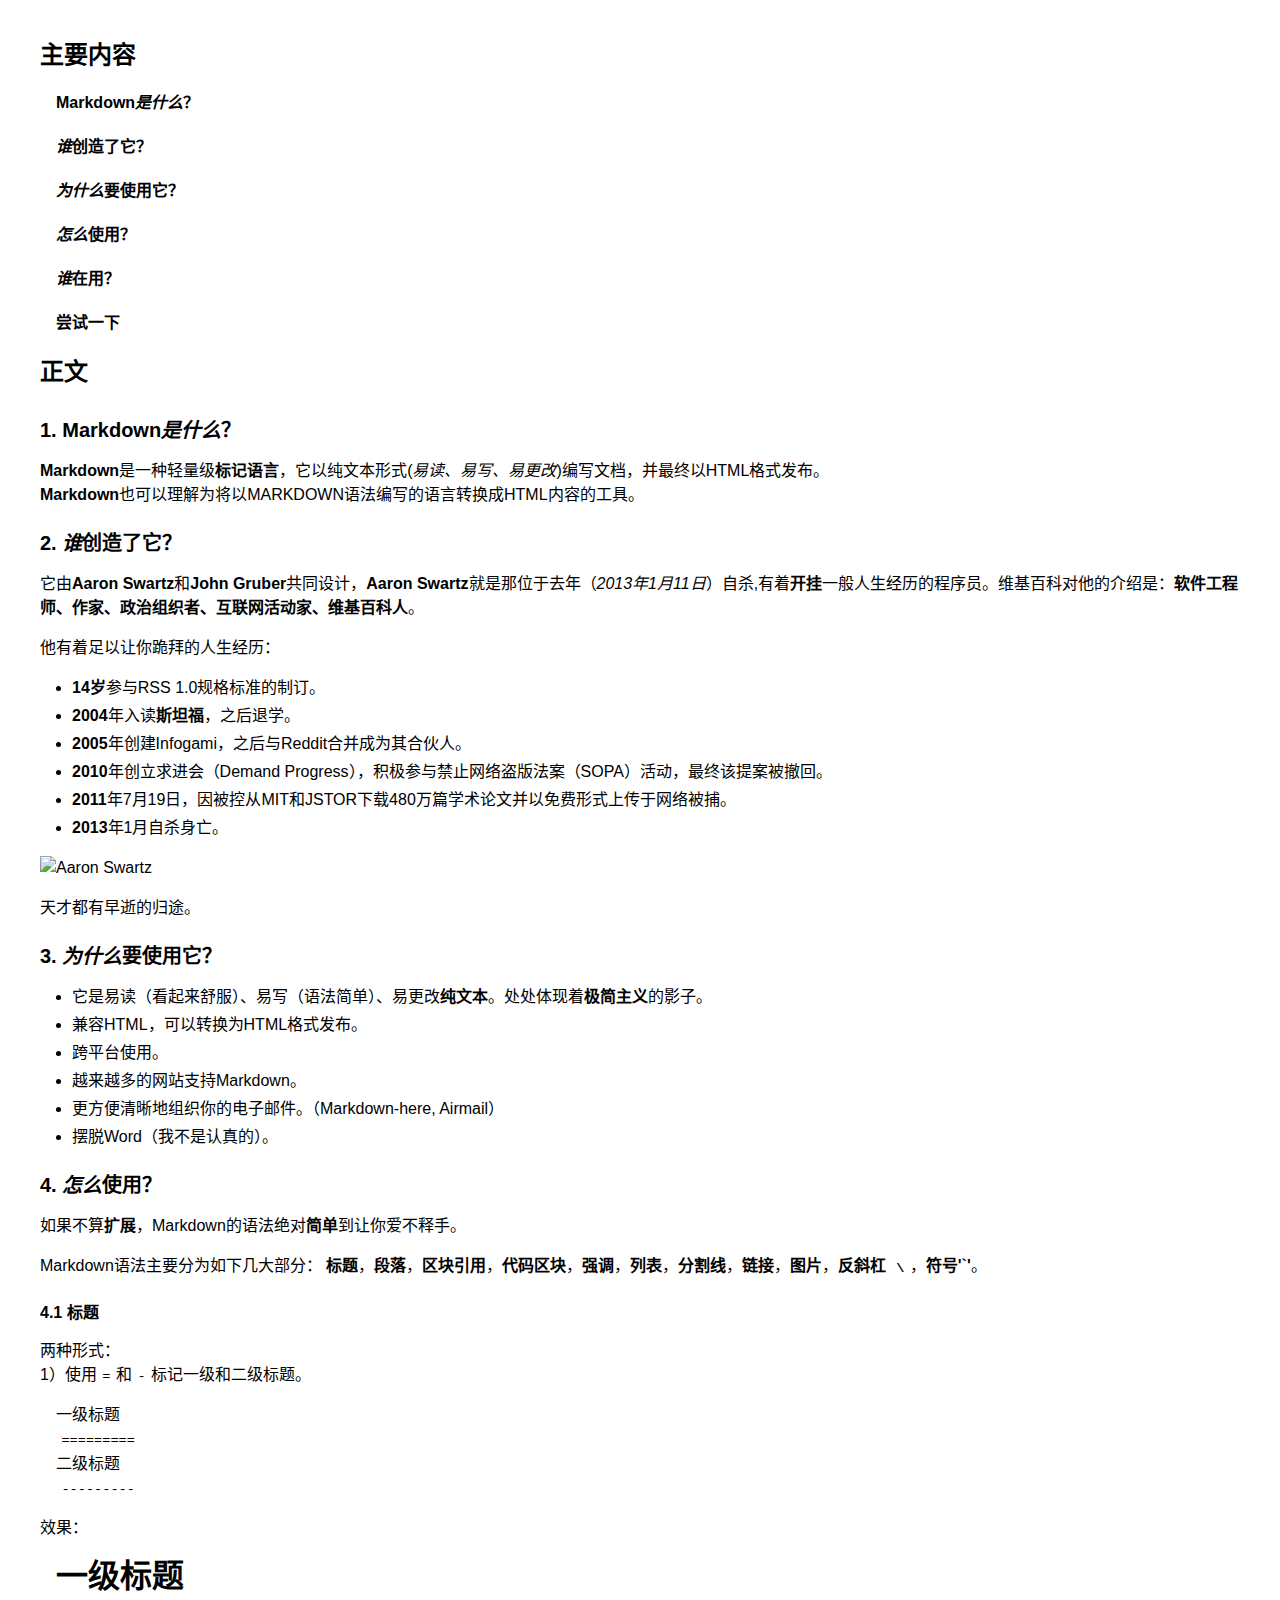
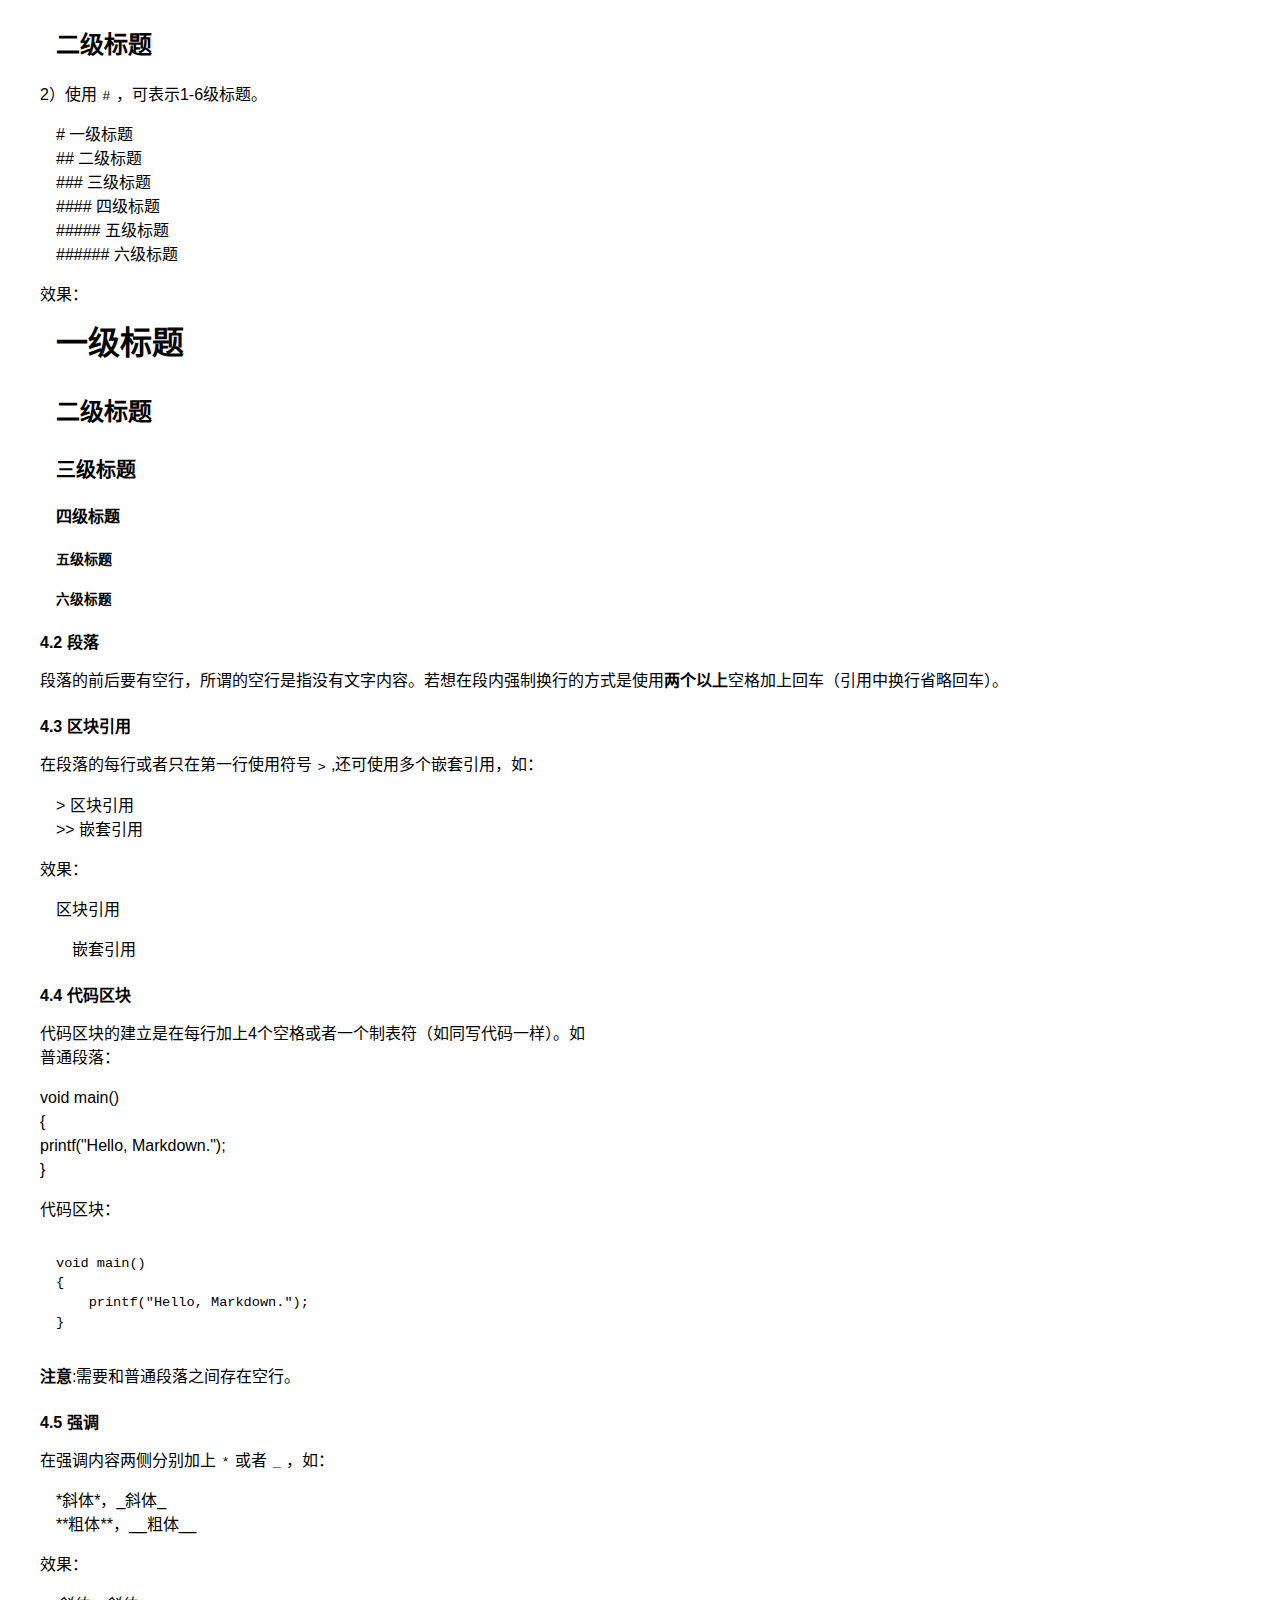
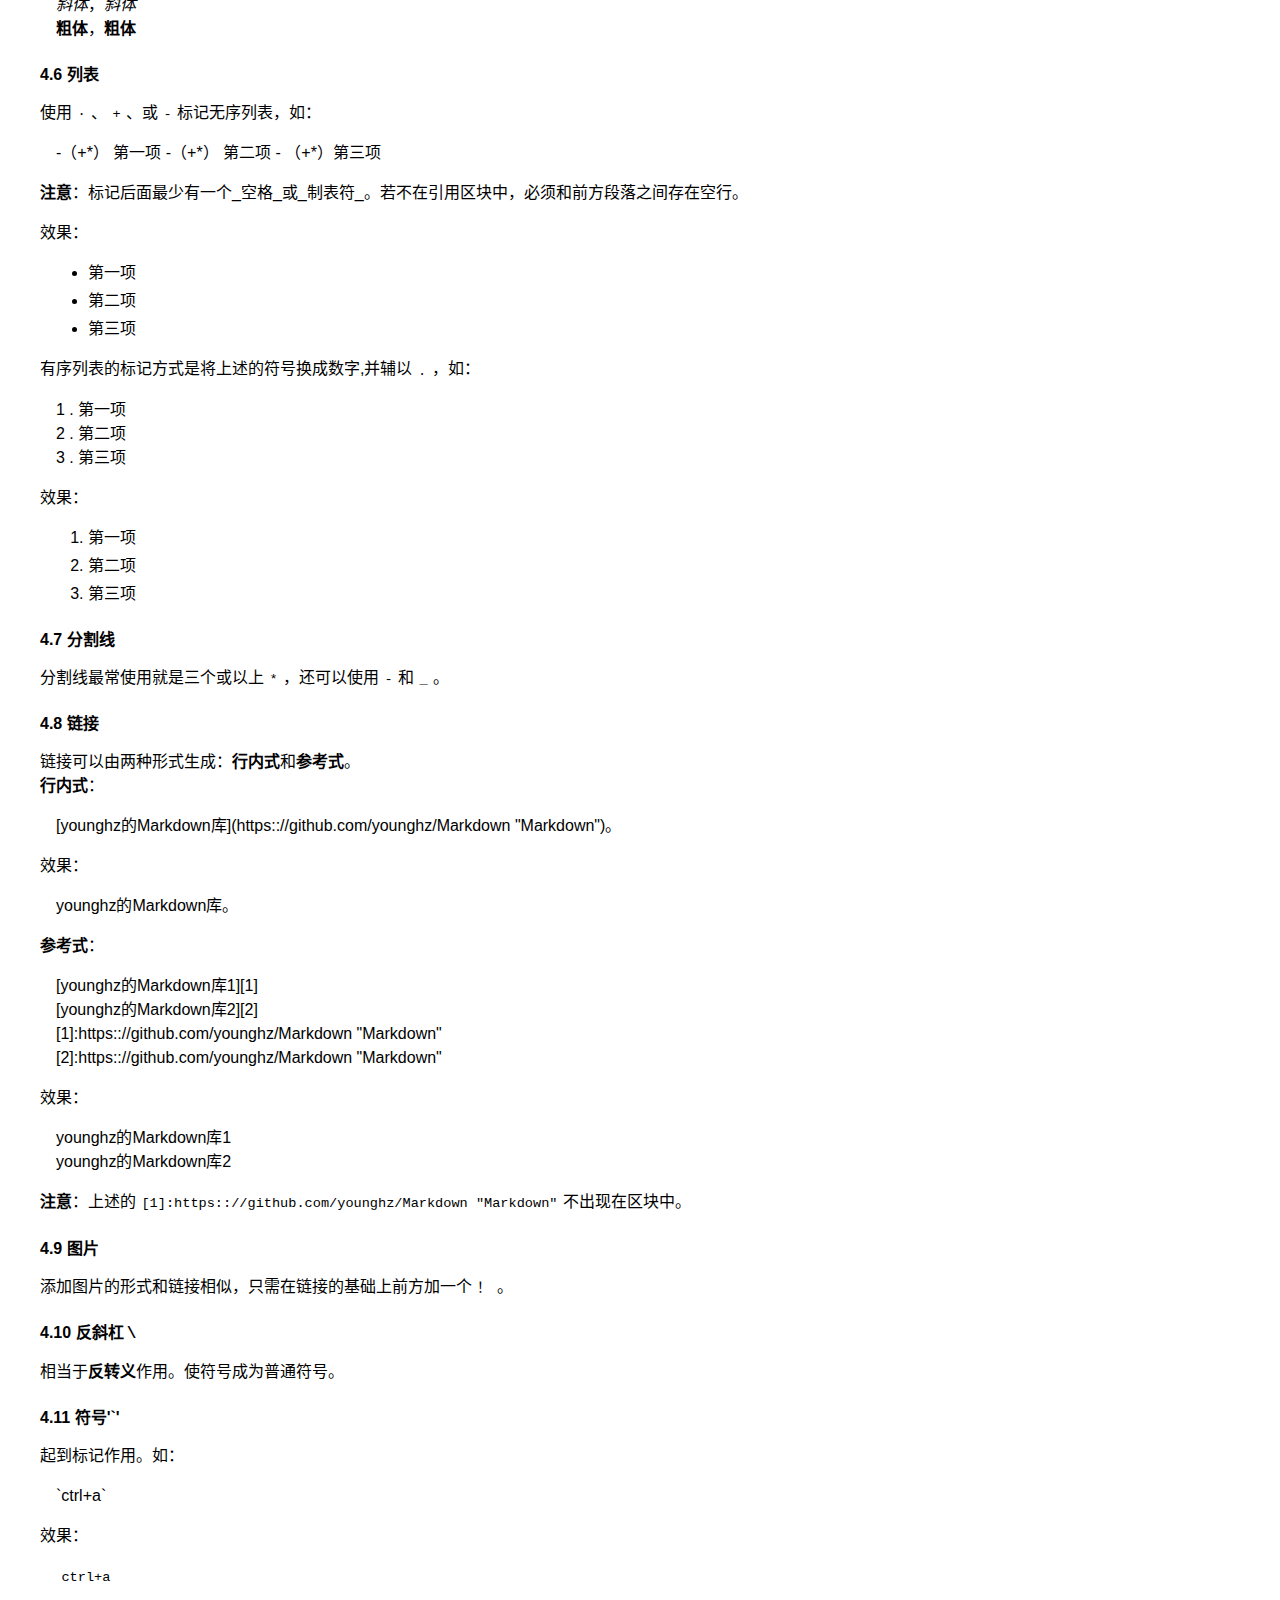
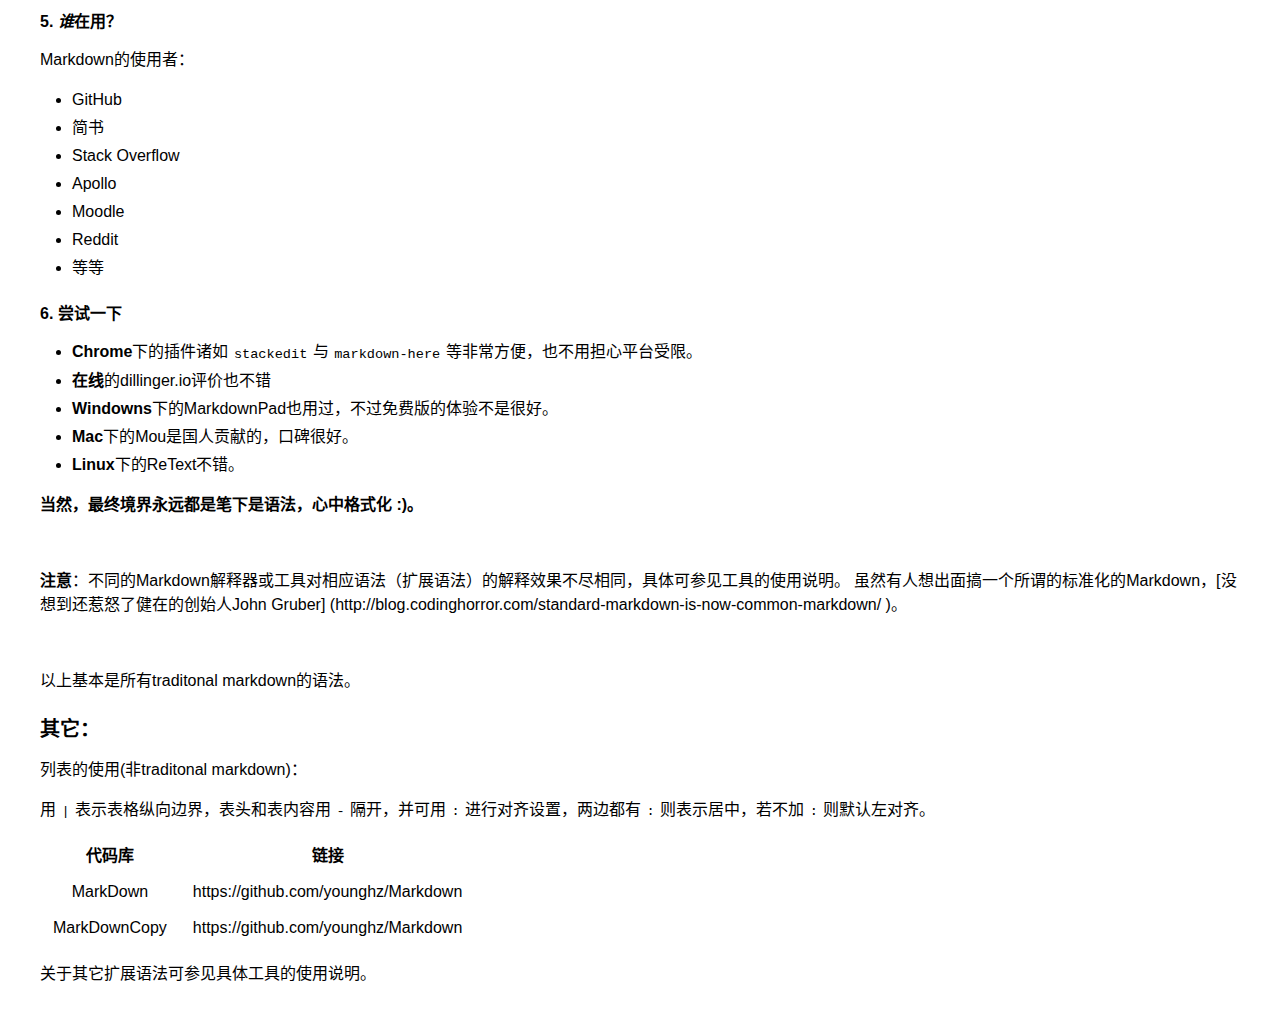
==== index.html @ 352d0eb9 "Rename test.html to index.html" ====
<!doctype html>
<html lang="zh-CN">
  <head>
    <meta charset="utf-8">
    <meta name="viewport" content="width=device-width, initial-scale=1">
    <title>d1tools.com</title>
	<style type="text/css">
		
[data-color-mode*='light'], [data-color-mode*='light'] body, .markdown-body[theme*='light'] {
  --color-prettylights-syntax-comment: #6e7781;
  --color-prettylights-syntax-constant: #0550ae;
  --color-prettylights-syntax-entity: #8250df;
  --color-prettylights-syntax-storage-modifier-import: #24292f;
  --color-prettylights-syntax-entity-tag: #116329;
  --color-prettylights-syntax-keyword: #cf222e;
  --color-prettylights-syntax-string: #0a3069;
  --color-prettylights-syntax-variable: #953800;
  --color-prettylights-syntax-brackethighlighter-unmatched: #82071e;
  --color-prettylights-syntax-invalid-illegal-text: #f6f8fa;
  --color-prettylights-syntax-invalid-illegal-bg: #82071e;
  --color-prettylights-syntax-carriage-return-text: #f6f8fa;
  --color-prettylights-syntax-carriage-return-bg: #cf222e;
  --color-prettylights-syntax-string-regexp: #116329;
  --color-prettylights-syntax-markup-list: #3b2300;
  --color-prettylights-syntax-markup-heading: #0550ae;
  --color-prettylights-syntax-markup-italic: #24292f;
  --color-prettylights-syntax-markup-bold: #24292f;
  --color-prettylights-syntax-markup-deleted-text: #82071e;
  --color-prettylights-syntax-markup-deleted-bg: #FFEBE9;
  --color-prettylights-syntax-markup-inserted-text: #116329;
  --color-prettylights-syntax-markup-inserted-bg: #dafbe1;
  --color-prettylights-syntax-markup-changed-text: #953800;
  --color-prettylights-syntax-markup-changed-bg: #ffd8b5;
  --color-prettylights-syntax-markup-ignored-text: #eaeef2;
  --color-prettylights-syntax-markup-ignored-bg: #0550ae;
  --color-prettylights-syntax-meta-diff-range: #8250df;
  --color-prettylights-syntax-brackethighlighter-angle: #57606a;
  --color-prettylights-syntax-sublimelinter-gutter-mark: #8c959f;
  --color-prettylights-syntax-constant-other-reference-link: #0a3069;
  --color-fg-default: #24292f;
  --color-fg-muted: #57606a;
  --color-fg-subtle: #6e7781;
  --color-canvas-default: #ffffff;
  --color-canvas-subtle: #f6f8fa;
  --color-border-default: #d0d7de;
  --color-border-muted: hsla(210,18%,87%,1);
  --color-neutral-muted: rgba(175,184,193,0.2);
  --color-accent-fg: #0969da;
  --color-accent-emphasis: #0969da;
  --color-attention-subtle: #fff8c5;
  --color-danger-fg: #cf222e;
}
[data-color-mode*='dark'], [data-color-mode*='dark'] body, .markdown-body[theme*='dark'] {
  --color-prettylights-syntax-comment: #8b949e;
  --color-prettylights-syntax-constant: #79c0ff;
  --color-prettylights-syntax-entity: #d2a8ff;
  --color-prettylights-syntax-storage-modifier-import: #c9d1d9;
  --color-prettylights-syntax-entity-tag: #7ee787;
  --color-prettylights-syntax-keyword: #ff7b72;
  --color-prettylights-syntax-string: #a5d6ff;
  --color-prettylights-syntax-variable: #ffa657;
  --color-prettylights-syntax-brackethighlighter-unmatched: #f85149;
  --color-prettylights-syntax-invalid-illegal-text: #f0f6fc;
  --color-prettylights-syntax-invalid-illegal-bg: #8e1519;
  --color-prettylights-syntax-carriage-return-text: #f0f6fc;
  --color-prettylights-syntax-carriage-return-bg: #b62324;
  --color-prettylights-syntax-string-regexp: #7ee787;
  --color-prettylights-syntax-markup-list: #f2cc60;
  --color-prettylights-syntax-markup-heading: #1f6feb;
  --color-prettylights-syntax-markup-italic: #c9d1d9;
  --color-prettylights-syntax-markup-bold: #c9d1d9;
  --color-prettylights-syntax-markup-deleted-text: #ffdcd7;
  --color-prettylights-syntax-markup-deleted-bg: #67060c;
  --color-prettylights-syntax-markup-inserted-text: #aff5b4;
  --color-prettylights-syntax-markup-inserted-bg: #033a16;
  --color-prettylights-syntax-markup-changed-text: #ffdfb6;
  --color-prettylights-syntax-markup-changed-bg: #5a1e02;
  --color-prettylights-syntax-markup-ignored-text: #c9d1d9;
  --color-prettylights-syntax-markup-ignored-bg: #1158c7;
  --color-prettylights-syntax-meta-diff-range: #d2a8ff;
  --color-prettylights-syntax-brackethighlighter-angle: #8b949e;
  --color-prettylights-syntax-sublimelinter-gutter-mark: #484f58;
  --color-prettylights-syntax-constant-other-reference-link: #a5d6ff;
  --color-fg-default: #c9d1d9;
  --color-fg-muted: #8b949e;
  --color-fg-subtle: #484f58;
  --color-canvas-default: #0d1117;
  --color-canvas-subtle: #161b22;
  --color-border-default: #30363d;
  --color-border-muted: #21262d;
  --color-neutral-muted: rgba(110,118,129,0.4);
  --color-accent-fg: #58a6ff;
  --color-accent-emphasis: #1f6feb;
  --color-attention-subtle: rgba(187,128,9,0.15);
  --color-danger-fg: #f85149;
}

.markdown-body {
  display: block;
  -webkit-text-size-adjust: 100%;
  font-family: -apple-system,BlinkMacSystemFont,"Segoe UI",Helvetica,Arial,sans-serif,"Apple Color Emoji","Segoe UI Emoji";
  font-size: 16px;
  line-height: 1.5;
  word-wrap: break-word;
  color: var(--color-fg-default);
  background-color: var(--color-canvas-default);
}

.markdown-body details,
.markdown-body figcaption,
.markdown-body figure {
  display: block;
}

.markdown-body summary {
  display: list-item;
}

.markdown-body [hidden] {
  display: none !important;
}

.markdown-body a {
  background-color: transparent;
  color: var(--color-accent-fg);
  text-decoration: none;
}

.markdown-body a:active,
.markdown-body a:hover {
  outline-width: 0;
}

.markdown-body abbr[title] {
  border-bottom: none;
  text-decoration: underline dotted;
}

.markdown-body b,
.markdown-body strong {
  font-weight: 600;
}

.markdown-body dfn {
  font-style: italic;
}

.markdown-body h1 {
  margin: .67em 0;
  font-weight: 600;
  padding-bottom: .3em;
  font-size: 2em;
  border-bottom: 1px solid var(--color-border-muted);
}

.markdown-body mark {
  background-color: var(--color-attention-subtle);
  color: var(--color-text-primary);
}

.markdown-body small {
  font-size: 90%;
}

.markdown-body sub,
.markdown-body sup {
  font-size: 75%;
  line-height: 0;
  position: relative;
  vertical-align: baseline;
}

.markdown-body sub {
  bottom: -0.25em;
}

.markdown-body sup {
  top: -0.5em;
}

.markdown-body img {
  border-style: none;
  max-width: 100%;
  box-sizing: content-box;
  background-color: var(--color-canvas-default);
}

.markdown-body code,
.markdown-body kbd,
.markdown-body pre,
.markdown-body samp {
  font-family: monospace,monospace;
  font-size: 1em;
}

.markdown-body figure {
  margin: 1em 40px;
}

.markdown-body hr {
  box-sizing: content-box;
  overflow: hidden;
  background: transparent;
  border-bottom: 1px solid var(--color-border-muted);
  height: .25em;
  padding: 0;
  margin: 24px 0;
  background-color: var(--color-border-default);
  border: 0;
}

.markdown-body input {
  font: inherit;
  margin: 0;
  overflow: visible;
  font-family: inherit;
  font-size: inherit;
  line-height: inherit;
}

.markdown-body [type=button],
.markdown-body [type=reset],
.markdown-body [type=submit] {
  -webkit-appearance: button;
}

.markdown-body [type=button]::-moz-focus-inner,
.markdown-body [type=reset]::-moz-focus-inner,
.markdown-body [type=submit]::-moz-focus-inner {
  border-style: none;
  padding: 0;
}

.markdown-body [type=button]:-moz-focusring,
.markdown-body [type=reset]:-moz-focusring,
.markdown-body [type=submit]:-moz-focusring {
  outline: 1px dotted ButtonText;
}

.markdown-body [type=checkbox],
.markdown-body [type=radio] {
  box-sizing: border-box;
  padding: 0;
}

.markdown-body [type=number]::-webkit-inner-spin-button,
.markdown-body [type=number]::-webkit-outer-spin-button {
  height: auto;
}

.markdown-body [type=search] {
  -webkit-appearance: textfield;
  outline-offset: -2px;
}

.markdown-body [type=search]::-webkit-search-cancel-button,
.markdown-body [type=search]::-webkit-search-decoration {
  -webkit-appearance: none;
}

.markdown-body ::-webkit-input-placeholder {
  color: inherit;
  opacity: .54;
}

.markdown-body ::-webkit-file-upload-button {
  -webkit-appearance: button;
  font: inherit;
}

.markdown-body a:hover {
  text-decoration: underline;
}

.markdown-body hr::before {
  display: table;
  content: "";
}

.markdown-body hr::after {
  display: table;
  clear: both;
  content: "";
}

.markdown-body table {
  border-spacing: 0;
  border-collapse: collapse;
  display: block;
  width: max-content;
  max-width: 100%;
  overflow: auto;
}

.markdown-body td,
.markdown-body th {
  padding: 0;
}

.markdown-body details summary {
  cursor: pointer;
}

.markdown-body details:not([open])>*:not(summary) {
  display: none !important;
}

.markdown-body kbd {
  display: inline-block;
  padding: 3px 5px;
  font: 11px ui-monospace,SFMono-Regular,SF Mono,Menlo,Consolas,Liberation Mono,monospace;
  line-height: 10px;
  color: var(--color-fg-default);
  vertical-align: middle;
  background-color: var(--color-canvas-subtle);
  border: solid 1px var(--color-neutral-muted);
  border-bottom-color: var(--color-neutral-muted);
  border-radius: 6px;
  box-shadow: inset 0 -1px 0 var(--color-neutral-muted);
}

.markdown-body h1,
.markdown-body h2,
.markdown-body h3,
.markdown-body h4,
.markdown-body h5,
.markdown-body h6 {
  margin-top: 24px;
  margin-bottom: 16px;
  font-weight: 600;
  line-height: 1.25;
}

.markdown-body h2 {
  font-weight: 600;
  padding-bottom: .3em;
  font-size: 1.5em;
  border-bottom: 1px solid var(--color-border-muted);
}

.markdown-body h3 {
  font-weight: 600;
  font-size: 1.25em;
}

.markdown-body h4 {
  font-weight: 600;
  font-size: 1em;
}

.markdown-body h5 {
  font-weight: 600;
  font-size: .875em;
}

.markdown-body h6 {
  font-weight: 600;
  font-size: .85em;
  color: var(--color-fg-muted);
}

.markdown-body p {
  margin-top: 0;
  margin-bottom: 10px;
}

.markdown-body blockquote {
  margin: 0;
  padding: 0 1em;
  color: var(--color-fg-muted);
  border-left: .25em solid var(--color-border-default);
}

.markdown-body ul,
.markdown-body ol {
  margin-top: 0;
  margin-bottom: 0;
  padding-left: 2em;
}

.markdown-body ol ol,
.markdown-body ul ol {
  list-style-type: lower-roman;
}

.markdown-body ul ul ol,
.markdown-body ul ol ol,
.markdown-body ol ul ol,
.markdown-body ol ol ol {
  list-style-type: lower-alpha;
}

.markdown-body dd {
  margin-left: 0;
}

.markdown-body tt,
.markdown-body code {
  font-family: ui-monospace,SFMono-Regular,SF Mono,Menlo,Consolas,Liberation Mono,monospace;
  font-size: 12px;
}

.markdown-body pre {
  margin-top: 0;
  margin-bottom: 0;
  font-family: ui-monospace,SFMono-Regular,SF Mono,Menlo,Consolas,Liberation Mono,monospace;
  font-size: 12px;
  word-wrap: normal;
}

.markdown-body .octicon {
  display: inline-block;
  overflow: visible !important;
  vertical-align: text-bottom;
  fill: currentColor;
}

.markdown-body ::placeholder {
  color: var(--color-fg-subtle);
  opacity: 1;
}

.markdown-body input::-webkit-outer-spin-button,
.markdown-body input::-webkit-inner-spin-button {
  margin: 0;
  -webkit-appearance: none;
  appearance: none;
}

.markdown-body .token.comment, .markdown-body .token.prolog, .markdown-body .token.doctype, .markdown-body .token.cdata {
  color: var(--color-prettylights-syntax-comment);
}
.markdown-body .token.namespace { opacity: 0.7; }
.markdown-body .token.tag, .markdown-body .token.selector, .markdown-body .token.constant, .markdown-body .token.symbol, .markdown-body .token.deleted {
  color: var(--color-prettylights-syntax-entity-tag);
}
.markdown-body .token.maybe-class-name {
  color: var(--color-prettylights-syntax-variable);
}
.markdown-body .token.property-access, .markdown-body .token.operator, .markdown-body .token.boolean, .markdown-body .token.number, .markdown-body .token.selector .markdown-body .token.class, .markdown-body .token.attr-name, .markdown-body .token.string, .markdown-body .token.char, .markdown-body .token.builtin {
  color: var(--color-prettylights-syntax-constant);
}

.markdown-body .token.deleted {
  color: var(--color-prettylights-syntax-markup-deleted-text);
}
.markdown-body .token.property {
  color: var(--color-prettylights-syntax-constant);
}
.markdown-body .token.punctuation {
  color: var(--color-prettylights-syntax-markup-bold);
}
.markdown-body .token.function {
  color: var(--color-prettylights-syntax-entity);
}
.markdown-body .code-line .token.deleted {
  background-color: var(--color-prettylights-syntax-markup-deleted-bg);
}
.markdown-body .token.inserted {
  color: var(--color-prettylights-syntax-markup-inserted-text);
}
.markdown-body .code-line .token.inserted {
  background-color: var(--color-prettylights-syntax-markup-inserted-bg);
}

.markdown-body .token.variable {
  color: var(--color-prettylights-syntax-constant);
}
.markdown-body .token.entity, .markdown-body .token.url, .language-css .markdown-body .token.string, .style .markdown-body .token.string {
  color: var(--color-prettylights-syntax-string);
}
.markdown-body .token.color, .markdown-body .token.atrule, .markdown-body .token.attr-value, .markdown-body .token.function, .markdown-body .token.class-name {
  color: var(--color-prettylights-syntax-string);
}
.markdown-body .token.rule, .markdown-body .token.regex, .markdown-body .token.important, .markdown-body .token.keyword {
  color: var(--color-prettylights-syntax-keyword);
}
.markdown-body .token.coord {
  color: var(--color-prettylights-syntax-meta-diff-range);
}
.markdown-body .token.important, .markdown-body .token.bold { font-weight: bold; }
.markdown-body .token.italic { font-style: italic; }
.markdown-body .token.entity { cursor: help; }

.markdown-body [data-catalyst] {
  display: block;
}

.markdown-body g-emoji {
  font-family: "Apple Color Emoji","Segoe UI Emoji","Segoe UI Symbol";
  font-size: 1em;
  font-style: normal !important;
  font-weight: 400;
  line-height: 1;
  vertical-align: -0.075em;
}

.markdown-body g-emoji img {
  width: 1em;
  height: 1em;
}

.markdown-body::before {
  display: table;
  content: "";
}

.markdown-body::after {
  display: table;
  clear: both;
  content: "";
}

.markdown-body>*:first-child {
  margin-top: 0 !important;
}

.markdown-body>*:last-child {
  margin-bottom: 0 !important;
}

.markdown-body a:not([href]) {
  color: inherit;
  text-decoration: none;
}

.markdown-body .absent {
  color: var(--color-danger-fg);
}

.markdown-body a.anchor {
  float: left;
  padding-right: 4px;
  margin-left: -20px;
  line-height: 1;
}

.markdown-body a.anchor:focus {
  outline: none;
}

.markdown-body p,
.markdown-body blockquote,
.markdown-body ul,
.markdown-body ol,
.markdown-body dl,
.markdown-body table,
.markdown-body pre,
.markdown-body details {
  margin-top: 0;
  margin-bottom: 16px;
}

.markdown-body blockquote>:first-child {
  margin-top: 0;
}

.markdown-body blockquote>:last-child {
  margin-bottom: 0;
}

.markdown-body sup>a::before {
  content: "[";
}

.markdown-body sup>a::after {
  content: "]";
}

.markdown-body .octicon-video {
  border: 1px solid #d0d7de !important;
  border-radius: 6px !important;
  display: block;
}

.markdown-body .octicon-video summary {
    border-bottom: 1px solid #d0d7de !important;
    padding: 8px 16px !important;
    cursor: pointer;
}

.markdown-body .octicon-video > video {
    display: block !important;
    max-width: 100% !important;
    padding: 2px;
    box-sizing: border-box;
    border-bottom-right-radius: 6px !important;
    border-bottom-left-radius: 6px !important;
}

.markdown-body details.octicon-video:not([open])>*:not(summary) {
    display: none !important;
}

.markdown-body details.octicon-video:not([open]) > summary {
    border-bottom: 0 !important;
}

.markdown-body h1 .octicon-link,
.markdown-body h2 .octicon-link,
.markdown-body h3 .octicon-link,
.markdown-body h4 .octicon-link,
.markdown-body h5 .octicon-link,
.markdown-body h6 .octicon-link {
  color: var(--color-fg-default);
  vertical-align: middle;
  visibility: hidden;
}

.markdown-body h1:hover .anchor,
.markdown-body h2:hover .anchor,
.markdown-body h3:hover .anchor,
.markdown-body h4:hover .anchor,
.markdown-body h5:hover .anchor,
.markdown-body h6:hover .anchor {
  text-decoration: none;
}

.markdown-body h1:hover .anchor .octicon-link,
.markdown-body h2:hover .anchor .octicon-link,
.markdown-body h3:hover .anchor .octicon-link,
.markdown-body h4:hover .anchor .octicon-link,
.markdown-body h5:hover .anchor .octicon-link,
.markdown-body h6:hover .anchor .octicon-link {
  visibility: visible;
}

.markdown-body h1 tt,
.markdown-body h1 code,
.markdown-body h2 tt,
.markdown-body h2 code,
.markdown-body h3 tt,
.markdown-body h3 code,
.markdown-body h4 tt,
.markdown-body h4 code,
.markdown-body h5 tt,
.markdown-body h5 code,
.markdown-body h6 tt,
.markdown-body h6 code {
  padding: 0 .2em;
  font-size: inherit;
}

.markdown-body ul.no-list,
.markdown-body ol.no-list {
  padding: 0;
  list-style-type: none;
}

.markdown-body ol[type="1"] {
  list-style-type: decimal;
}

.markdown-body ol[type=a] {
  list-style-type: lower-alpha;
}

.markdown-body ol[type=i] {
  list-style-type: lower-roman;
}

.markdown-body div>ol:not([type]) {
  list-style-type: decimal;
}

.markdown-body ul ul,
.markdown-body ul ol,
.markdown-body ol ol,
.markdown-body ol ul {
  margin-top: 0;
  margin-bottom: 0;
}

.markdown-body li>p {
  margin-top: 16px;
}

.markdown-body li+li {
  margin-top: .25em;
}

.markdown-body dl {
  padding: 0;
}

.markdown-body dl dt {
  padding: 0;
  margin-top: 16px;
  font-size: 1em;
  font-style: italic;
  font-weight: 600;
}

.markdown-body dl dd {
  padding: 0 16px;
  margin-bottom: 16px;
}

.markdown-body table th {
  font-weight: 600;
}

.markdown-body table th,
.markdown-body table td {
  padding: 6px 13px;
  border: 1px solid var(--color-border-default);
}

.markdown-body table tr {
  background-color: var(--color-canvas-default);
  border-top: 1px solid var(--color-border-muted);
}

.markdown-body table tr:nth-child(2n) {
  background-color: var(--color-canvas-subtle);
}

.markdown-body table img {
  background-color: transparent;
  vertical-align: middle;
}

.markdown-body img[align=right] {
  padding-left: 20px;
}

.markdown-body img[align=left] {
  padding-right: 20px;
}

.markdown-body .emoji {
  max-width: none;
  vertical-align: text-top;
  background-color: transparent;
}

.markdown-body span.frame {
  display: block;
  overflow: hidden;
}

.markdown-body span.frame>span {
  display: block;
  float: left;
  width: auto;
  padding: 7px;
  margin: 13px 0 0;
  overflow: hidden;
  border: 1px solid var(--color-border-default);
}

.markdown-body span.frame span img {
  display: block;
  float: left;
}

.markdown-body span.frame span span {
  display: block;
  padding: 5px 0 0;
  clear: both;
  color: var(--color-fg-default);
}

.markdown-body span.align-center {
  display: block;
  overflow: hidden;
  clear: both;
}

.markdown-body span.align-center>span {
  display: block;
  margin: 13px auto 0;
  overflow: hidden;
  text-align: center;
}

.markdown-body span.align-center span img {
  margin: 0 auto;
  text-align: center;
}

.markdown-body span.align-right {
  display: block;
  overflow: hidden;
  clear: both;
}

.markdown-body span.align-right>span {
  display: block;
  margin: 13px 0 0;
  overflow: hidden;
  text-align: right;
}

.markdown-body span.align-right span img {
  margin: 0;
  text-align: right;
}

.markdown-body span.float-left {
  display: block;
  float: left;
  margin-right: 13px;
  overflow: hidden;
}

.markdown-body span.float-left span {
  margin: 13px 0 0;
}

.markdown-body span.float-right {
  display: block;
  float: right;
  margin-left: 13px;
  overflow: hidden;
}

.markdown-body span.float-right>span {
  display: block;
  margin: 13px auto 0;
  overflow: hidden;
  text-align: right;
}

.markdown-body code,
.markdown-body tt {
  padding: .2em .4em;
  margin: 0;
  font-size: 85%;
  background-color: var(--color-neutral-muted);
  border-radius: 6px;
}

.markdown-body code br,
.markdown-body tt br {
  display: none;
}

.markdown-body del code {
  text-decoration: inherit;
}

.markdown-body pre code {
  font-size: 100%;
}

.markdown-body pre>code {
  padding: 0;
  margin: 0;
  word-break: normal;
  white-space: pre;
  background: transparent;
  border: 0;
}

.markdown-body pre {
  position: relative;
  font-size: 85%;
  line-height: 1.45;
  background-color: var(--color-canvas-subtle);
  border-radius: 6px;
}

.markdown-body pre code,
.markdown-body pre tt {
  display: inline;
  max-width: auto;
  padding: 0;
  margin: 0;
  overflow: visible;
  line-height: inherit;
  word-wrap: normal;
  background-color: transparent;
  border: 0;
}

.markdown-body pre > code {
  padding: 16px;
  overflow: auto;
  display: block;
}

.markdown-body .csv-data td,
.markdown-body .csv-data th {
  padding: 5px;
  overflow: hidden;
  font-size: 12px;
  line-height: 1;
  text-align: left;
  white-space: nowrap;
}

.markdown-body .csv-data .blob-num {
  padding: 10px 8px 9px;
  text-align: right;
  background: var(--color-canvas-default);
  border: 0;
}

.markdown-body .csv-data tr {
  border-top: 0;
}

.markdown-body .csv-data th {
  font-weight: 600;
  background: var(--color-canvas-subtle);
  border-top: 0;
}

.markdown-body .footnotes {
  font-size: 12px;
  color: var(--color-fg-muted);
  border-top: 1px solid var(--color-border-default);
}

.markdown-body .footnotes ol {
  padding-left: 16px;
}

.markdown-body .footnotes li {
  position: relative;
}

.markdown-body .footnotes li:target::before {
  position: absolute;
  top: -8px;
  right: -8px;
  bottom: -8px;
  left: -24px;
  pointer-events: none;
  content: "";
  border: 2px solid var(--color-accent-emphasis);
  border-radius: 6px;
}

.markdown-body .footnotes li:target {
  color: var(--color-fg-default);
}

.markdown-body .footnotes .data-footnote-backref g-emoji {
  font-family: monospace;
}

.markdown-body .task-list-item {
  list-style-type: none;
}

.markdown-body .task-list-item label {
  font-weight: 400;
}

.markdown-body .task-list-item.enabled label {
  cursor: pointer;
}

.markdown-body .task-list-item+.task-list-item {
  margin-top: 3px;
}

.markdown-body .task-list-item .handle {
  display: none;
}

.markdown-body .task-list-item-checkbox,
.markdown-body input[type="checkbox"] {
  margin: 0 .2em .25em -1.6em;
  vertical-align: middle;
}

.markdown-body .contains-task-list:dir(rtl) .task-list-item-checkbox,
.markdown-body .contains-task-list:dir(rtl) input[type="checkbox"] {
  margin: 0 -1.6em .25em .2em;
}

.markdown-body ::-webkit-calendar-picker-indicator {
  filter: invert(50%);
}
body {padding: 2em;}
	</style>
  </head>
  <body>
  <div class="markdown-body">
    <h2>主要内容</h2>
<blockquote>
<h4>Markdown<em>是什么</em>？</h4>
<h4><em>谁</em>创造了它？</h4>
<h4><em>为什么</em>要使用它？</h4>
<h4><em>怎么</em>使用？</h4>
<h4><em>谁</em>在用？</h4>
<h4>尝试一下</h4>
</blockquote>
<h2>正文</h2>
<h3>1. Markdown<em>是什么</em>？</h3>
<p><strong>Markdown</strong>是一种轻量级<strong>标记语言</strong>，它以纯文本形式(<em>易读、易写、易更改</em>)编写文档，并最终以HTML格式发布。<br>
<strong>Markdown</strong>也可以理解为将以MARKDOWN语法编写的语言转换成HTML内容的工具。</p>
<h3>2. <em>谁</em>创造了它？</h3>
<p>它由<a href="http://www.aaronsw.com/"><strong>Aaron Swartz</strong></a>和<strong>John Gruber</strong>共同设计，<strong>Aaron Swartz</strong>就是那位于去年（<em>2013年1月11日</em>）自杀,有着<strong>开挂</strong>一般人生经历的程序员。维基百科对他的<a href="http://zh.wikipedia.org/wiki/%E4%BA%9A%E4%BC%A6%C2%B7%E6%96%AF%E6%B2%83%E8%8C%A8">介绍</a>是：<strong>软件工程师、作家、政治组织者、互联网活动家、维基百科人</strong>。</p>
<p>他有着足以让你跪拜的人生经历：</p>
<ul>
<li><strong>14岁</strong>参与RSS 1.0规格标准的制订。</li>
<li><strong>2004</strong>年入读<strong>斯坦福</strong>，之后退学。</li>
<li><strong>2005</strong>年创建<a href="http://infogami.org/">Infogami</a>，之后与<a href="http://www.reddit.com/">Reddit</a>合并成为其合伙人。</li>
<li><strong>2010</strong>年创立求进会（Demand Progress），积极参与禁止网络盗版法案（SOPA）活动，最终该提案被撤回。</li>
<li><strong>2011</strong>年7月19日，因被控从MIT和JSTOR下载480万篇学术论文并以免费形式上传于网络被捕。</li>
<li><strong>2013</strong>年1月自杀身亡。</li>
</ul>
<p><img src="https://github.com/younghz/Markdown/raw/master/resource/Aaron_Swartz.jpg" alt="Aaron Swartz"></p>
<p>天才都有早逝的归途。</p>
<h3>3. <em>为什么</em>要使用它？</h3>
<ul>
<li>它是易读（看起来舒服）、易写（语法简单）、易更改<strong>纯文本</strong>。处处体现着<strong>极简主义</strong>的影子。</li>
<li>兼容HTML，可以转换为HTML格式发布。</li>
<li>跨平台使用。</li>
<li>越来越多的网站支持Markdown。</li>
<li>更方便清晰地组织你的电子邮件。（Markdown-here, Airmail）</li>
<li>摆脱Word（我不是认真的）。</li>
</ul>
<h3>4. <em>怎么</em>使用？</h3>
<p>如果不算<strong>扩展</strong>，Markdown的语法绝对<strong>简单</strong>到让你爱不释手。</p>
<p>Markdown语法主要分为如下几大部分：
<strong>标题</strong>，<strong>段落</strong>，<strong>区块引用</strong>，<strong>代码区块</strong>，<strong>强调</strong>，<strong>列表</strong>，<strong>分割线</strong>，<strong>链接</strong>，<strong>图片</strong>，<strong>反斜杠 <code>\</code></strong>，<strong>符号'`'</strong>。</p>
<h4>4.1 标题</h4>
<p>两种形式：<br>
1）使用<code>=</code>和<code>-</code>标记一级和二级标题。</p>
<blockquote>
<p>一级标题<br>
<code>=========</code><br>
二级标题<br>
<code>---------</code></p>
</blockquote>
<p>效果：</p>
<blockquote>
<h1>一级标题</h1>
<h2>二级标题</h2>
</blockquote>
<p>2）使用<code>#</code>，可表示1-6级标题。</p>
<blockquote>
<p># 一级标题<br>
## 二级标题<br>
### 三级标题<br>
#### 四级标题<br>
##### 五级标题<br>
###### 六级标题</p>
</blockquote>
<p>效果：</p>
<blockquote>
<h1>一级标题</h1>
<h2>二级标题</h2>
<h3>三级标题</h3>
<h4>四级标题</h4>
<h5>五级标题</h5>
<h6>六级标题</h6>
</blockquote>
<h4>4.2 段落</h4>
<p>段落的前后要有空行，所谓的空行是指没有文字内容。若想在段内强制换行的方式是使用<strong>两个以上</strong>空格加上回车（引用中换行省略回车）。</p>
<h4>4.3 区块引用</h4>
<p>在段落的每行或者只在第一行使用符号<code>&gt;</code>,还可使用多个嵌套引用，如：</p>
<blockquote>
<p>&gt; 区块引用<br>
&gt;&gt; 嵌套引用</p>
</blockquote>
<p>效果：</p>
<blockquote>
<p>区块引用</p>
<blockquote>
<p>嵌套引用</p>
</blockquote>
</blockquote>
<h4>4.4 代码区块</h4>
<p>代码区块的建立是在每行加上4个空格或者一个制表符（如同写代码一样）。如<br>
普通段落：</p>
<p>void main()<br>
{<br>
printf("Hello, Markdown.");<br>
}</p>
<p>代码区块：</p>
<pre><code class="code-highlight"><span class="code-line line-number" line="1">void main()
</span><span class="code-line line-number" line="2">{
</span><span class="code-line line-number" line="3">    printf("Hello, Markdown.");
</span><span class="code-line line-number" line="4">}
</span></code></pre>
<p><strong>注意</strong>:需要和普通段落之间存在空行。</p>
<h4>4.5 强调</h4>
<p>在强调内容两侧分别加上<code>*</code>或者<code>_</code>，如：</p>
<blockquote>
<p>*斜体*，_斜体_<br>
**粗体**，__粗体__</p>
</blockquote>
<p>效果：</p>
<blockquote>
<p><em>斜体</em>，<em>斜体</em><br>
<strong>粗体</strong>，<strong>粗体</strong></p>
</blockquote>
<h4>4.6 列表</h4>
<p>使用<code>·</code>、<code>+</code>、或<code>-</code>标记无序列表，如：</p>
<blockquote>
<p>-（+*） 第一项
-（+*） 第二项
- （+*）第三项</p>
</blockquote>
<p><strong>注意</strong>：标记后面最少有一个_空格_或_制表符_。若不在引用区块中，必须和前方段落之间存在空行。</p>
<p>效果：</p>
<blockquote>
<ul>
<li>第一项</li>
<li>第二项</li>
<li>第三项</li>
</ul>
</blockquote>
<p>有序列表的标记方式是将上述的符号换成数字,并辅以<code>.</code>，如：</p>
<blockquote>
<p>1 . 第一项<br>
2 . 第二项<br>
3 . 第三项</p>
</blockquote>
<p>效果：</p>
<blockquote>
<ol>
<li>第一项</li>
<li>第二项</li>
<li>第三项</li>
</ol>
</blockquote>
<h4>4.7 分割线</h4>
<p>分割线最常使用就是三个或以上<code>*</code>，还可以使用<code>-</code>和<code>_</code>。</p>
<h4>4.8 链接</h4>
<p>链接可以由两种形式生成：<strong>行内式</strong>和<strong>参考式</strong>。<br>
<strong>行内式</strong>：</p>
<blockquote>
<p>[younghz的Markdown库](https:://github.com/younghz/Markdown "Markdown")。</p>
</blockquote>
<p>效果：</p>
<blockquote>
<p><a href="https:://github.com/younghz/Markdown" title="Markdown">younghz的Markdown库</a>。</p>
</blockquote>
<p><strong>参考式</strong>：</p>
<blockquote>
<p>[younghz的Markdown库1][1]<br>
[younghz的Markdown库2][2]<br>
[1]:https:://github.com/younghz/Markdown "Markdown"<br>
[2]:https:://github.com/younghz/Markdown "Markdown"</p>
</blockquote>
<p>效果：</p>
<blockquote>
<p><a href="https:://github.com/younghz/Markdown" title="Markdown">younghz的Markdown库1</a><br>
<a href="https:://github.com/younghz/Markdown" title="Markdown">younghz的Markdown库2</a></p>
</blockquote>
<p><strong>注意</strong>：上述的<code>[1]:https:://github.com/younghz/Markdown "Markdown"</code>不出现在区块中。</p>
<h4>4.9 图片</h4>
<p>添加图片的形式和链接相似，只需在链接的基础上前方加一个<code>！</code>。</p>
<h4>4.10 反斜杠<code>\</code></h4>
<p>相当于<strong>反转义</strong>作用。使符号成为普通符号。</p>
<h4>4.11 符号'`'</h4>
<p>起到标记作用。如：</p>
<blockquote>
<p>`ctrl+a`</p>
</blockquote>
<p>效果：</p>
<blockquote>
<p><code>ctrl+a</code></p>
</blockquote>
<h4>5. <em>谁</em>在用？</h4>
<p>Markdown的使用者：</p>
<ul>
<li>GitHub</li>
<li>简书</li>
<li>Stack Overflow</li>
<li>Apollo</li>
<li>Moodle</li>
<li>Reddit</li>
<li>等等</li>
</ul>
<h4>6. 尝试一下</h4>
<ul>
<li><strong>Chrome</strong>下的插件诸如<code>stackedit</code>与<code>markdown-here</code>等非常方便，也不用担心平台受限。</li>
<li><strong>在线</strong>的dillinger.io评价也不错</li>
<li><strong>Windowns</strong>下的MarkdownPad也用过，不过免费版的体验不是很好。</li>
<li><strong>Mac</strong>下的Mou是国人贡献的，口碑很好。</li>
<li><strong>Linux</strong>下的ReText不错。</li>
</ul>
<p><strong>当然，最终境界永远都是笔下是语法，心中格式化 :)。</strong></p>
<hr>
<p><strong>注意</strong>：不同的Markdown解释器或工具对相应语法（扩展语法）的解释效果不尽相同，具体可参见工具的使用说明。
虽然有人想出面搞一个所谓的标准化的Markdown，[没想到还惹怒了健在的创始人John Gruber]
(<a href="http://blog.codinghorror.com/standard-markdown-is-now-common-markdown/">http://blog.codinghorror.com/standard-markdown-is-now-common-markdown/</a> )。</p>
<hr>
<p>以上基本是所有traditonal markdown的语法。</p>
<h3>其它：</h3>
<p>列表的使用(非traditonal markdown)：</p>
<p>用<code>|</code>表示表格纵向边界，表头和表内容用<code>-</code>隔开，并可用<code>:</code>进行对齐设置，两边都有<code>:</code>则表示居中，若不加<code>:</code>则默认左对齐。</p>

















<table><thead><tr><th align="center">代码库</th><th>链接</th></tr></thead><tbody><tr><td align="center">MarkDown</td><td><a href="https://github.com/younghz/Markdown" title="Markdown">https://github.com/younghz/Markdown</a></td></tr><tr><td align="center">MarkDownCopy</td><td><a href="https://github.com/younghz/Markdown" title="Markdown">https://github.com/younghz/Markdown</a></td></tr></tbody></table>
<p>关于其它扩展语法可参见具体工具的使用说明。</p>
  </div>
  </body>
</html>
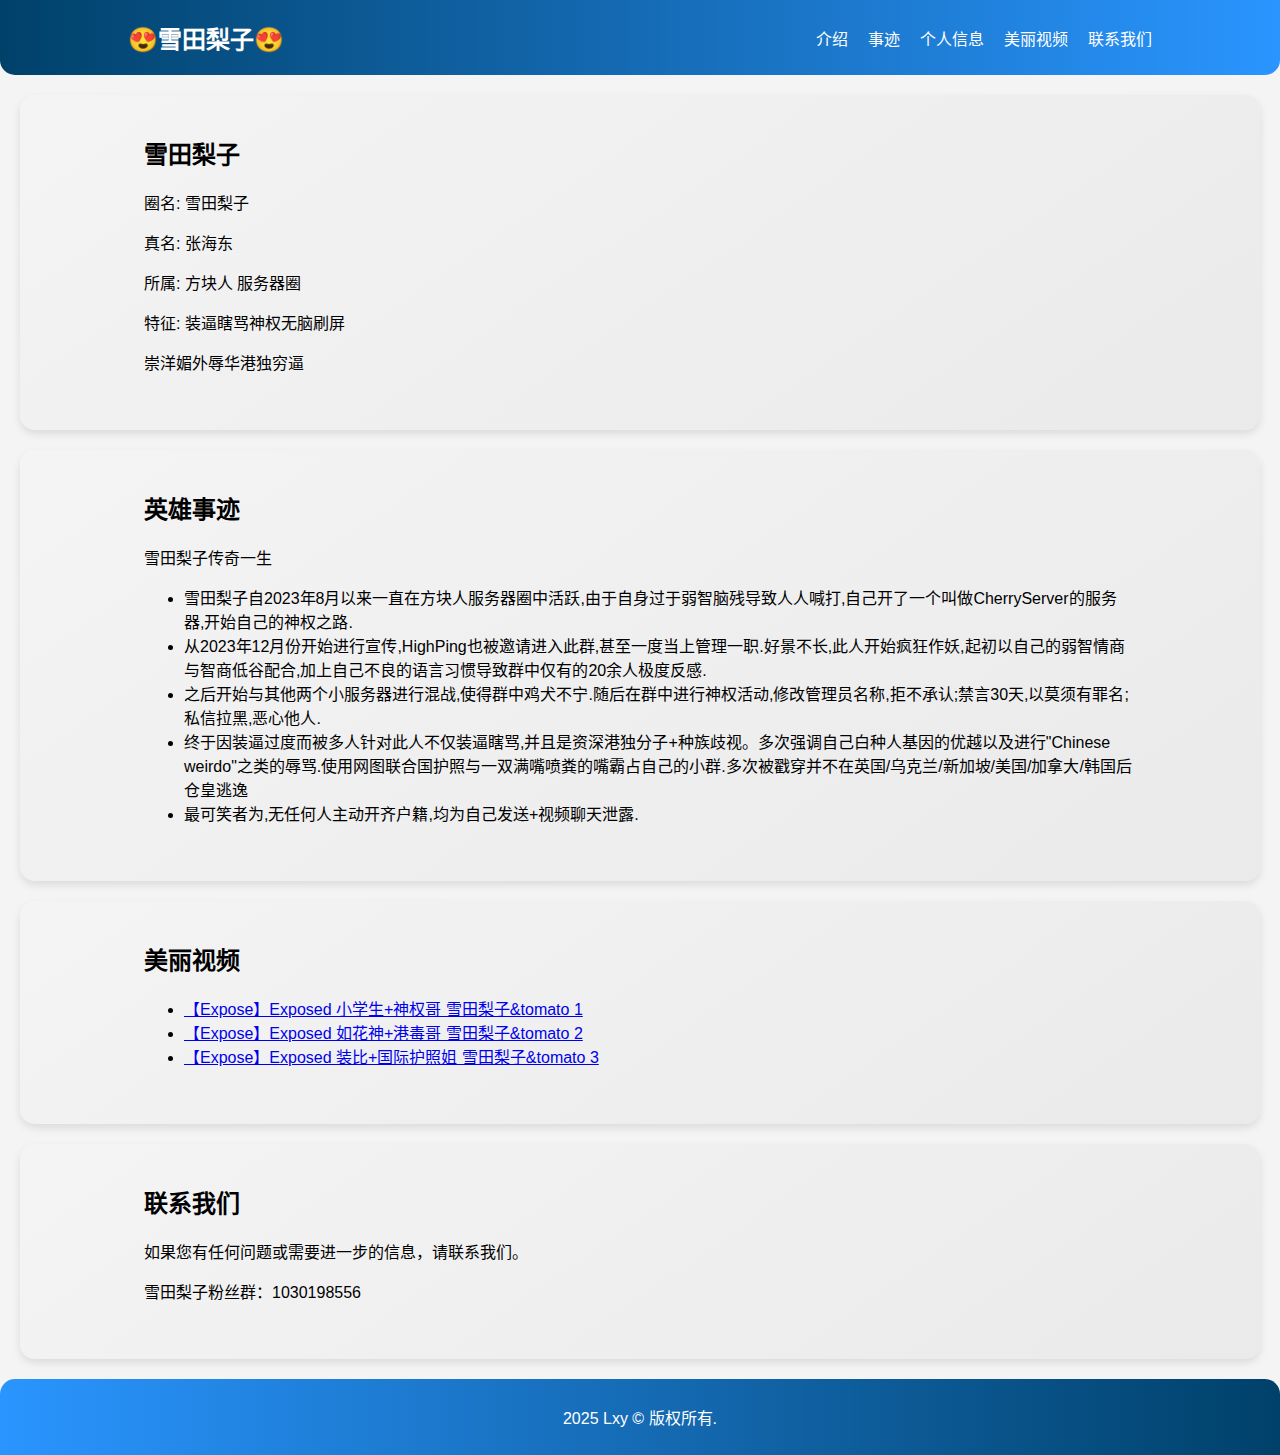
==== commit 1ac44cfb: "xtlz" ====
--- a/index.html
+++ b/index.html
@@ -1,1213 +1,86 @@
+<!DOCTYPE html>
+<html lang="zh-CN">
+<head>
+    <meta charset="UTF-8">
+    <meta name="viewport" content="width=device-width, initial-scale=1.0">
+    <title>雪田梨子</title>
+    <link rel="stylesheet" href="styles.css">
+    <link rel="shortcut icon" type="image/x-icon" href="favicon.ico">
+</head>
+<body>
+    <header>
+        <div class="container">
+            <h1>😍雪田梨子😍</h1>
+            <nav>
+                <ul>
+                    <li><a href="#introduction">介绍</a></li>
+                    <li><a href="#news">事迹</a></li>
+                    <li><a href="#info">个人信息</a></li>
+                    <li><a href="#videos">美丽视频</a></li>
+                    <li><a href="#contact">联系我们</a></li>
+                </ul>
+            </nav>
+        </div>
+    </header>
 
-<!doctype html>
-<html lang="zh-CN">
-  <head>
-    <meta charset="utf-8">
-    <meta name="viewport" content="width=device-width, initial-scale=1">
-    <title>d1tools.com</title>
-	<style type="text/css">
-		
-[data-color-mode*='light'], [data-color-mode*='light'] body, .markdown-body[theme*='light'] {
-  --color-prettylights-syntax-comment: #6e7781;
-  --color-prettylights-syntax-constant: #0550ae;
-  --color-prettylights-syntax-entity: #8250df;
-  --color-prettylights-syntax-storage-modifier-import: #24292f;
-  --color-prettylights-syntax-entity-tag: #116329;
-  --color-prettylights-syntax-keyword: #cf222e;
-  --color-prettylights-syntax-string: #0a3069;
-  --color-prettylights-syntax-variable: #953800;
-  --color-prettylights-syntax-brackethighlighter-unmatched: #82071e;
-  --color-prettylights-syntax-invalid-illegal-text: #f6f8fa;
-  --color-prettylights-syntax-invalid-illegal-bg: #82071e;
-  --color-prettylights-syntax-carriage-return-text: #f6f8fa;
-  --color-prettylights-syntax-carriage-return-bg: #cf222e;
-  --color-prettylights-syntax-string-regexp: #116329;
-  --color-prettylights-syntax-markup-list: #3b2300;
-  --color-prettylights-syntax-markup-heading: #0550ae;
-  --color-prettylights-syntax-markup-italic: #24292f;
-  --color-prettylights-syntax-markup-bold: #24292f;
-  --color-prettylights-syntax-markup-deleted-text: #82071e;
-  --color-prettylights-syntax-markup-deleted-bg: #FFEBE9;
-  --color-prettylights-syntax-markup-inserted-text: #116329;
-  --color-prettylights-syntax-markup-inserted-bg: #dafbe1;
-  --color-prettylights-syntax-markup-changed-text: #953800;
-  --color-prettylights-syntax-markup-changed-bg: #ffd8b5;
-  --color-prettylights-syntax-markup-ignored-text: #eaeef2;
-  --color-prettylights-syntax-markup-ignored-bg: #0550ae;
-  --color-prettylights-syntax-meta-diff-range: #8250df;
-  --color-prettylights-syntax-brackethighlighter-angle: #57606a;
-  --color-prettylights-syntax-sublimelinter-gutter-mark: #8c959f;
-  --color-prettylights-syntax-constant-other-reference-link: #0a3069;
-  --color-fg-default: #24292f;
-  --color-fg-muted: #57606a;
-  --color-fg-subtle: #6e7781;
-  --color-canvas-default: #ffffff;
-  --color-canvas-subtle: #f6f8fa;
-  --color-border-default: #d0d7de;
-  --color-border-muted: hsla(210,18%,87%,1);
-  --color-neutral-muted: rgba(175,184,193,0.2);
-  --color-accent-fg: #0969da;
-  --color-accent-emphasis: #0969da;
-  --color-attention-subtle: #fff8c5;
-  --color-danger-fg: #cf222e;
-}
-[data-color-mode*='dark'], [data-color-mode*='dark'] body, .markdown-body[theme*='dark'] {
-  --color-prettylights-syntax-comment: #8b949e;
-  --color-prettylights-syntax-constant: #79c0ff;
-  --color-prettylights-syntax-entity: #d2a8ff;
-  --color-prettylights-syntax-storage-modifier-import: #c9d1d9;
-  --color-prettylights-syntax-entity-tag: #7ee787;
-  --color-prettylights-syntax-keyword: #ff7b72;
-  --color-prettylights-syntax-string: #a5d6ff;
-  --color-prettylights-syntax-variable: #ffa657;
-  --color-prettylights-syntax-brackethighlighter-unmatched: #f85149;
-  --color-prettylights-syntax-invalid-illegal-text: #f0f6fc;
-  --color-prettylights-syntax-invalid-illegal-bg: #8e1519;
-  --color-prettylights-syntax-carriage-return-text: #f0f6fc;
-  --color-prettylights-syntax-carriage-return-bg: #b62324;
-  --color-prettylights-syntax-string-regexp: #7ee787;
-  --color-prettylights-syntax-markup-list: #f2cc60;
-  --color-prettylights-syntax-markup-heading: #1f6feb;
-  --color-prettylights-syntax-markup-italic: #c9d1d9;
-  --color-prettylights-syntax-markup-bold: #c9d1d9;
-  --color-prettylights-syntax-markup-deleted-text: #ffdcd7;
-  --color-prettylights-syntax-markup-deleted-bg: #67060c;
-  --color-prettylights-syntax-markup-inserted-text: #aff5b4;
-  --color-prettylights-syntax-markup-inserted-bg: #033a16;
-  --color-prettylights-syntax-markup-changed-text: #ffdfb6;
-  --color-prettylights-syntax-markup-changed-bg: #5a1e02;
-  --color-prettylights-syntax-markup-ignored-text: #c9d1d9;
-  --color-prettylights-syntax-markup-ignored-bg: #1158c7;
-  --color-prettylights-syntax-meta-diff-range: #d2a8ff;
-  --color-prettylights-syntax-brackethighlighter-angle: #8b949e;
-  --color-prettylights-syntax-sublimelinter-gutter-mark: #484f58;
-  --color-prettylights-syntax-constant-other-reference-link: #a5d6ff;
-  --color-fg-default: #c9d1d9;
-  --color-fg-muted: #8b949e;
-  --color-fg-subtle: #484f58;
-  --color-canvas-default: #0d1117;
-  --color-canvas-subtle: #161b22;
-  --color-border-default: #30363d;
-  --color-border-muted: #21262d;
-  --color-neutral-muted: rgba(110,118,129,0.4);
-  --color-accent-fg: #58a6ff;
-  --color-accent-emphasis: #1f6feb;
-  --color-attention-subtle: rgba(187,128,9,0.15);
-  --color-danger-fg: #f85149;
-}
+    <section id="introduction" class="section">
+        <div class="container">
+            <h2>雪田梨子</h2>
+            <p>圈名: 雪田梨子</p>
+            <p>真名: 张海东</p>
+            <p>所属: 方块人 服务器圈</p>
+            <p>特征: 装逼瞎骂神权无脑刷屏</p>
+            <p>      崇洋媚外辱华港独穷逼</p>
+        </div>
+    </section>
 
-.markdown-body {
-  display: block;
-  -webkit-text-size-adjust: 100%;
-  font-family: -apple-system,BlinkMacSystemFont,"Segoe UI",Helvetica,Arial,sans-serif,"Apple Color Emoji","Segoe UI Emoji";
-  font-size: 16px;
-  line-height: 1.5;
-  word-wrap: break-word;
-  color: var(--color-fg-default);
-  background-color: var(--color-canvas-default);
-}
+    <section id="info" class="section">
+        <div class="container">
+            <h2>英雄事迹</h2>
+            <p>雪田梨子传奇一生</p>
+            <ul>
+                <li>
+                    雪田梨子自2023年8月以来一直在方块人服务器圈中活跃,由于自身过于弱智脑残导致人人喊打,自己开了一个叫做CherryServer的服务器,开始自己的神权之路.
+                </li>
+                <li>
+                    从2023年12月份开始进行宣传,HighPing也被邀请进入此群,甚至一度当上管理一职.好景不长,此人开始疯狂作妖,起初以自己的弱智情商与智商低谷配合,加上自己不良的语言习惯导致群中仅有的20余人极度反感.
+                </li>
+                <li>
+                    之后开始与其他两个小服务器进行混战,使得群中鸡犬不宁.随后在群中进行神权活动,修改管理员名称,拒不承认;禁言30天,以莫须有罪名;私信拉黑,恶心他人.
+                </li>
+                <li>
+                    终于因装逼过度而被多人针对此人不仅装逼瞎骂,并且是资深港独分子+种族歧视。多次强调自己白种人基因的优越以及进行"Chinese weirdo"之类的辱骂.使用网图联合国护照与一双满嘴喷粪的嘴霸占自己的小群.多次被戳穿并不在英国/乌克兰/新加坡/美国/加拿大/韩国后仓皇逃逸
+                </li>
+                <li>
+                    最可笑者为,无任何人主动开齐户籍,均为自己发送+视频聊天泄露.
+                </li>
+            </ul>
+        </div>
+    </section>
 
-.markdown-body details,
-.markdown-body figcaption,
-.markdown-body figure {
-  display: block;
-}
+    <section id="videos" class="section">
+        <div class="container">
+            <h2>美丽视频</h2>
+            <ul>
+                <li><a href="videos/1.mp4">【Expose】Exposed 小学生+神权哥 雪田梨子&tomato 1</a></li>
+                <li><a href="videos/2.mp4">【Expose】Exposed 如花神+港毒哥 雪田梨子&tomato 2</a></li>
+                <li><a href="videos/3.mp4">【Expose】Exposed 装比+国际护照姐 雪田梨子&tomato 3</a></li>
+            </ul>
+        </div>
+    </section>
 
-.markdown-body summary {
-  display: list-item;
-}
+    <section id="contact" class="section">
+        <div class="container">
+            <h2>联系我们</h2>
+            <p>如果您有任何问题或需要进一步的信息，请联系我们。</p>
+            <p>雪田梨子粉丝群：1030198556</p>
+        </div>
+    </section>
 
-.markdown-body [hidden] {
-  display: none !important;
-}
-
-.markdown-body a {
-  background-color: transparent;
-  color: var(--color-accent-fg);
-  text-decoration: none;
-}
-
-.markdown-body a:active,
-.markdown-body a:hover {
-  outline-width: 0;
-}
-
-.markdown-body abbr[title] {
-  border-bottom: none;
-  text-decoration: underline dotted;
-}
-
-.markdown-body b,
-.markdown-body strong {
-  font-weight: 600;
-}
-
-.markdown-body dfn {
-  font-style: italic;
-}
-
-.markdown-body h1 {
-  margin: .67em 0;
-  font-weight: 600;
-  padding-bottom: .3em;
-  font-size: 2em;
-  border-bottom: 1px solid var(--color-border-muted);
-}
-
-.markdown-body mark {
-  background-color: var(--color-attention-subtle);
-  color: var(--color-text-primary);
-}
-
-.markdown-body small {
-  font-size: 90%;
-}
-
-.markdown-body sub,
-.markdown-body sup {
-  font-size: 75%;
-  line-height: 0;
-  position: relative;
-  vertical-align: baseline;
-}
-
-.markdown-body sub {
-  bottom: -0.25em;
-}
-
-.markdown-body sup {
-  top: -0.5em;
-}
-
-.markdown-body img {
-  border-style: none;
-  max-width: 100%;
-  box-sizing: content-box;
-  background-color: var(--color-canvas-default);
-}
-
-.markdown-body code,
-.markdown-body kbd,
-.markdown-body pre,
-.markdown-body samp {
-  font-family: monospace,monospace;
-  font-size: 1em;
-}
-
-.markdown-body figure {
-  margin: 1em 40px;
-}
-
-.markdown-body hr {
-  box-sizing: content-box;
-  overflow: hidden;
-  background: transparent;
-  border-bottom: 1px solid var(--color-border-muted);
-  height: .25em;
-  padding: 0;
-  margin: 24px 0;
-  background-color: var(--color-border-default);
-  border: 0;
-}
-
-.markdown-body input {
-  font: inherit;
-  margin: 0;
-  overflow: visible;
-  font-family: inherit;
-  font-size: inherit;
-  line-height: inherit;
-}
-
-.markdown-body [type=button],
-.markdown-body [type=reset],
-.markdown-body [type=submit] {
-  -webkit-appearance: button;
-}
-
-.markdown-body [type=button]::-moz-focus-inner,
-.markdown-body [type=reset]::-moz-focus-inner,
-.markdown-body [type=submit]::-moz-focus-inner {
-  border-style: none;
-  padding: 0;
-}
-
-.markdown-body [type=button]:-moz-focusring,
-.markdown-body [type=reset]:-moz-focusring,
-.markdown-body [type=submit]:-moz-focusring {
-  outline: 1px dotted ButtonText;
-}
-
-.markdown-body [type=checkbox],
-.markdown-body [type=radio] {
-  box-sizing: border-box;
-  padding: 0;
-}
-
-.markdown-body [type=number]::-webkit-inner-spin-button,
-.markdown-body [type=number]::-webkit-outer-spin-button {
-  height: auto;
-}
-
-.markdown-body [type=search] {
-  -webkit-appearance: textfield;
-  outline-offset: -2px;
-}
-
-.markdown-body [type=search]::-webkit-search-cancel-button,
-.markdown-body [type=search]::-webkit-search-decoration {
-  -webkit-appearance: none;
-}
-
-.markdown-body ::-webkit-input-placeholder {
-  color: inherit;
-  opacity: .54;
-}
-
-.markdown-body ::-webkit-file-upload-button {
-  -webkit-appearance: button;
-  font: inherit;
-}
-
-.markdown-body a:hover {
-  text-decoration: underline;
-}
-
-.markdown-body hr::before {
-  display: table;
-  content: "";
-}
-
-.markdown-body hr::after {
-  display: table;
-  clear: both;
-  content: "";
-}
-
-.markdown-body table {
-  border-spacing: 0;
-  border-collapse: collapse;
-  display: block;
-  width: max-content;
-  max-width: 100%;
-  overflow: auto;
-}
-
-.markdown-body td,
-.markdown-body th {
-  padding: 0;
-}
-
-.markdown-body details summary {
-  cursor: pointer;
-}
-
-.markdown-body details:not([open])>*:not(summary) {
-  display: none !important;
-}
-
-.markdown-body kbd {
-  display: inline-block;
-  padding: 3px 5px;
-  font: 11px ui-monospace,SFMono-Regular,SF Mono,Menlo,Consolas,Liberation Mono,monospace;
-  line-height: 10px;
-  color: var(--color-fg-default);
-  vertical-align: middle;
-  background-color: var(--color-canvas-subtle);
-  border: solid 1px var(--color-neutral-muted);
-  border-bottom-color: var(--color-neutral-muted);
-  border-radius: 6px;
-  box-shadow: inset 0 -1px 0 var(--color-neutral-muted);
-}
-
-.markdown-body h1,
-.markdown-body h2,
-.markdown-body h3,
-.markdown-body h4,
-.markdown-body h5,
-.markdown-body h6 {
-  margin-top: 24px;
-  margin-bottom: 16px;
-  font-weight: 600;
-  line-height: 1.25;
-}
-
-.markdown-body h2 {
-  font-weight: 600;
-  padding-bottom: .3em;
-  font-size: 1.5em;
-  border-bottom: 1px solid var(--color-border-muted);
-}
-
-.markdown-body h3 {
-  font-weight: 600;
-  font-size: 1.25em;
-}
-
-.markdown-body h4 {
-  font-weight: 600;
-  font-size: 1em;
-}
-
-.markdown-body h5 {
-  font-weight: 600;
-  font-size: .875em;
-}
-
-.markdown-body h6 {
-  font-weight: 600;
-  font-size: .85em;
-  color: var(--color-fg-muted);
-}
-
-.markdown-body p {
-  margin-top: 0;
-  margin-bottom: 10px;
-}
-
-.markdown-body blockquote {
-  margin: 0;
-  padding: 0 1em;
-  color: var(--color-fg-muted);
-  border-left: .25em solid var(--color-border-default);
-}
-
-.markdown-body ul,
-.markdown-body ol {
-  margin-top: 0;
-  margin-bottom: 0;
-  padding-left: 2em;
-}
-
-.markdown-body ol ol,
-.markdown-body ul ol {
-  list-style-type: lower-roman;
-}
-
-.markdown-body ul ul ol,
-.markdown-body ul ol ol,
-.markdown-body ol ul ol,
-.markdown-body ol ol ol {
-  list-style-type: lower-alpha;
-}
-
-.markdown-body dd {
-  margin-left: 0;
-}
-
-.markdown-body tt,
-.markdown-body code {
-  font-family: ui-monospace,SFMono-Regular,SF Mono,Menlo,Consolas,Liberation Mono,monospace;
-  font-size: 12px;
-}
-
-.markdown-body pre {
-  margin-top: 0;
-  margin-bottom: 0;
-  font-family: ui-monospace,SFMono-Regular,SF Mono,Menlo,Consolas,Liberation Mono,monospace;
-  font-size: 12px;
-  word-wrap: normal;
-}
-
-.markdown-body .octicon {
-  display: inline-block;
-  overflow: visible !important;
-  vertical-align: text-bottom;
-  fill: currentColor;
-}
-
-.markdown-body ::placeholder {
-  color: var(--color-fg-subtle);
-  opacity: 1;
-}
-
-.markdown-body input::-webkit-outer-spin-button,
-.markdown-body input::-webkit-inner-spin-button {
-  margin: 0;
-  -webkit-appearance: none;
-  appearance: none;
-}
-
-.markdown-body .token.comment, .markdown-body .token.prolog, .markdown-body .token.doctype, .markdown-body .token.cdata {
-  color: var(--color-prettylights-syntax-comment);
-}
-.markdown-body .token.namespace { opacity: 0.7; }
-.markdown-body .token.tag, .markdown-body .token.selector, .markdown-body .token.constant, .markdown-body .token.symbol, .markdown-body .token.deleted {
-  color: var(--color-prettylights-syntax-entity-tag);
-}
-.markdown-body .token.maybe-class-name {
-  color: var(--color-prettylights-syntax-variable);
-}
-.markdown-body .token.property-access, .markdown-body .token.operator, .markdown-body .token.boolean, .markdown-body .token.number, .markdown-body .token.selector .markdown-body .token.class, .markdown-body .token.attr-name, .markdown-body .token.string, .markdown-body .token.char, .markdown-body .token.builtin {
-  color: var(--color-prettylights-syntax-constant);
-}
-
-.markdown-body .token.deleted {
-  color: var(--color-prettylights-syntax-markup-deleted-text);
-}
-.markdown-body .token.property {
-  color: var(--color-prettylights-syntax-constant);
-}
-.markdown-body .token.punctuation {
-  color: var(--color-prettylights-syntax-markup-bold);
-}
-.markdown-body .token.function {
-  color: var(--color-prettylights-syntax-entity);
-}
-.markdown-body .code-line .token.deleted {
-  background-color: var(--color-prettylights-syntax-markup-deleted-bg);
-}
-.markdown-body .token.inserted {
-  color: var(--color-prettylights-syntax-markup-inserted-text);
-}
-.markdown-body .code-line .token.inserted {
-  background-color: var(--color-prettylights-syntax-markup-inserted-bg);
-}
-
-.markdown-body .token.variable {
-  color: var(--color-prettylights-syntax-constant);
-}
-.markdown-body .token.entity, .markdown-body .token.url, .language-css .markdown-body .token.string, .style .markdown-body .token.string {
-  color: var(--color-prettylights-syntax-string);
-}
-.markdown-body .token.color, .markdown-body .token.atrule, .markdown-body .token.attr-value, .markdown-body .token.function, .markdown-body .token.class-name {
-  color: var(--color-prettylights-syntax-string);
-}
-.markdown-body .token.rule, .markdown-body .token.regex, .markdown-body .token.important, .markdown-body .token.keyword {
-  color: var(--color-prettylights-syntax-keyword);
-}
-.markdown-body .token.coord {
-  color: var(--color-prettylights-syntax-meta-diff-range);
-}
-.markdown-body .token.important, .markdown-body .token.bold { font-weight: bold; }
-.markdown-body .token.italic { font-style: italic; }
-.markdown-body .token.entity { cursor: help; }
-
-.markdown-body [data-catalyst] {
-  display: block;
-}
-
-.markdown-body g-emoji {
-  font-family: "Apple Color Emoji","Segoe UI Emoji","Segoe UI Symbol";
-  font-size: 1em;
-  font-style: normal !important;
-  font-weight: 400;
-  line-height: 1;
-  vertical-align: -0.075em;
-}
-
-.markdown-body g-emoji img {
-  width: 1em;
-  height: 1em;
-}
-
-.markdown-body::before {
-  display: table;
-  content: "";
-}
-
-.markdown-body::after {
-  display: table;
-  clear: both;
-  content: "";
-}
-
-.markdown-body>*:first-child {
-  margin-top: 0 !important;
-}
-
-.markdown-body>*:last-child {
-  margin-bottom: 0 !important;
-}
-
-.markdown-body a:not([href]) {
-  color: inherit;
-  text-decoration: none;
-}
-
-.markdown-body .absent {
-  color: var(--color-danger-fg);
-}
-
-.markdown-body a.anchor {
-  float: left;
-  padding-right: 4px;
-  margin-left: -20px;
-  line-height: 1;
-}
-
-.markdown-body a.anchor:focus {
-  outline: none;
-}
-
-.markdown-body p,
-.markdown-body blockquote,
-.markdown-body ul,
-.markdown-body ol,
-.markdown-body dl,
-.markdown-body table,
-.markdown-body pre,
-.markdown-body details {
-  margin-top: 0;
-  margin-bottom: 16px;
-}
-
-.markdown-body blockquote>:first-child {
-  margin-top: 0;
-}
-
-.markdown-body blockquote>:last-child {
-  margin-bottom: 0;
-}
-
-.markdown-body sup>a::before {
-  content: "[";
-}
-
-.markdown-body sup>a::after {
-  content: "]";
-}
-
-.markdown-body .octicon-video {
-  border: 1px solid #d0d7de !important;
-  border-radius: 6px !important;
-  display: block;
-}
-
-.markdown-body .octicon-video summary {
-    border-bottom: 1px solid #d0d7de !important;
-    padding: 8px 16px !important;
-    cursor: pointer;
-}
-
-.markdown-body .octicon-video > video {
-    display: block !important;
-    max-width: 100% !important;
-    padding: 2px;
-    box-sizing: border-box;
-    border-bottom-right-radius: 6px !important;
-    border-bottom-left-radius: 6px !important;
-}
-
-.markdown-body details.octicon-video:not([open])>*:not(summary) {
-    display: none !important;
-}
-
-.markdown-body details.octicon-video:not([open]) > summary {
-    border-bottom: 0 !important;
-}
-
-.markdown-body h1 .octicon-link,
-.markdown-body h2 .octicon-link,
-.markdown-body h3 .octicon-link,
-.markdown-body h4 .octicon-link,
-.markdown-body h5 .octicon-link,
-.markdown-body h6 .octicon-link {
-  color: var(--color-fg-default);
-  vertical-align: middle;
-  visibility: hidden;
-}
-
-.markdown-body h1:hover .anchor,
-.markdown-body h2:hover .anchor,
-.markdown-body h3:hover .anchor,
-.markdown-body h4:hover .anchor,
-.markdown-body h5:hover .anchor,
-.markdown-body h6:hover .anchor {
-  text-decoration: none;
-}
-
-.markdown-body h1:hover .anchor .octicon-link,
-.markdown-body h2:hover .anchor .octicon-link,
-.markdown-body h3:hover .anchor .octicon-link,
-.markdown-body h4:hover .anchor .octicon-link,
-.markdown-body h5:hover .anchor .octicon-link,
-.markdown-body h6:hover .anchor .octicon-link {
-  visibility: visible;
-}
-
-.markdown-body h1 tt,
-.markdown-body h1 code,
-.markdown-body h2 tt,
-.markdown-body h2 code,
-.markdown-body h3 tt,
-.markdown-body h3 code,
-.markdown-body h4 tt,
-.markdown-body h4 code,
-.markdown-body h5 tt,
-.markdown-body h5 code,
-.markdown-body h6 tt,
-.markdown-body h6 code {
-  padding: 0 .2em;
-  font-size: inherit;
-}
-
-.markdown-body ul.no-list,
-.markdown-body ol.no-list {
-  padding: 0;
-  list-style-type: none;
-}
-
-.markdown-body ol[type="1"] {
-  list-style-type: decimal;
-}
-
-.markdown-body ol[type=a] {
-  list-style-type: lower-alpha;
-}
-
-.markdown-body ol[type=i] {
-  list-style-type: lower-roman;
-}
-
-.markdown-body div>ol:not([type]) {
-  list-style-type: decimal;
-}
-
-.markdown-body ul ul,
-.markdown-body ul ol,
-.markdown-body ol ol,
-.markdown-body ol ul {
-  margin-top: 0;
-  margin-bottom: 0;
-}
-
-.markdown-body li>p {
-  margin-top: 16px;
-}
-
-.markdown-body li+li {
-  margin-top: .25em;
-}
-
-.markdown-body dl {
-  padding: 0;
-}
-
-.markdown-body dl dt {
-  padding: 0;
-  margin-top: 16px;
-  font-size: 1em;
-  font-style: italic;
-  font-weight: 600;
-}
-
-.markdown-body dl dd {
-  padding: 0 16px;
-  margin-bottom: 16px;
-}
-
-.markdown-body table th {
-  font-weight: 600;
-}
-
-.markdown-body table th,
-.markdown-body table td {
-  padding: 6px 13px;
-  border: 1px solid var(--color-border-default);
-}
-
-.markdown-body table tr {
-  background-color: var(--color-canvas-default);
-  border-top: 1px solid var(--color-border-muted);
-}
-
-.markdown-body table tr:nth-child(2n) {
-  background-color: var(--color-canvas-subtle);
-}
-
-.markdown-body table img {
-  background-color: transparent;
-  vertical-align: middle;
-}
-
-.markdown-body img[align=right] {
-  padding-left: 20px;
-}
-
-.markdown-body img[align=left] {
-  padding-right: 20px;
-}
-
-.markdown-body .emoji {
-  max-width: none;
-  vertical-align: text-top;
-  background-color: transparent;
-}
-
-.markdown-body span.frame {
-  display: block;
-  overflow: hidden;
-}
-
-.markdown-body span.frame>span {
-  display: block;
-  float: left;
-  width: auto;
-  padding: 7px;
-  margin: 13px 0 0;
-  overflow: hidden;
-  border: 1px solid var(--color-border-default);
-}
-
-.markdown-body span.frame span img {
-  display: block;
-  float: left;
-}
-
-.markdown-body span.frame span span {
-  display: block;
-  padding: 5px 0 0;
-  clear: both;
-  color: var(--color-fg-default);
-}
-
-.markdown-body span.align-center {
-  display: block;
-  overflow: hidden;
-  clear: both;
-}
-
-.markdown-body span.align-center>span {
-  display: block;
-  margin: 13px auto 0;
-  overflow: hidden;
-  text-align: center;
-}
-
-.markdown-body span.align-center span img {
-  margin: 0 auto;
-  text-align: center;
-}
-
-.markdown-body span.align-right {
-  display: block;
-  overflow: hidden;
-  clear: both;
-}
-
-.markdown-body span.align-right>span {
-  display: block;
-  margin: 13px 0 0;
-  overflow: hidden;
-  text-align: right;
-}
-
-.markdown-body span.align-right span img {
-  margin: 0;
-  text-align: right;
-}
-
-.markdown-body span.float-left {
-  display: block;
-  float: left;
-  margin-right: 13px;
-  overflow: hidden;
-}
-
-.markdown-body span.float-left span {
-  margin: 13px 0 0;
-}
-
-.markdown-body span.float-right {
-  display: block;
-  float: right;
-  margin-left: 13px;
-  overflow: hidden;
-}
-
-.markdown-body span.float-right>span {
-  display: block;
-  margin: 13px auto 0;
-  overflow: hidden;
-  text-align: right;
-}
-
-.markdown-body code,
-.markdown-body tt {
-  padding: .2em .4em;
-  margin: 0;
-  font-size: 85%;
-  background-color: var(--color-neutral-muted);
-  border-radius: 6px;
-}
-
-.markdown-body code br,
-.markdown-body tt br {
-  display: none;
-}
-
-.markdown-body del code {
-  text-decoration: inherit;
-}
-
-.markdown-body pre code {
-  font-size: 100%;
-}
-
-.markdown-body pre>code {
-  padding: 0;
-  margin: 0;
-  word-break: normal;
-  white-space: pre;
-  background: transparent;
-  border: 0;
-}
-
-.markdown-body pre {
-  position: relative;
-  font-size: 85%;
-  line-height: 1.45;
-  background-color: var(--color-canvas-subtle);
-  border-radius: 6px;
-}
-
-.markdown-body pre code,
-.markdown-body pre tt {
-  display: inline;
-  max-width: auto;
-  padding: 0;
-  margin: 0;
-  overflow: visible;
-  line-height: inherit;
-  word-wrap: normal;
-  background-color: transparent;
-  border: 0;
-}
-
-.markdown-body pre > code {
-  padding: 16px;
-  overflow: auto;
-  display: block;
-}
-
-.markdown-body .csv-data td,
-.markdown-body .csv-data th {
-  padding: 5px;
-  overflow: hidden;
-  font-size: 12px;
-  line-height: 1;
-  text-align: left;
-  white-space: nowrap;
-}
-
-.markdown-body .csv-data .blob-num {
-  padding: 10px 8px 9px;
-  text-align: right;
-  background: var(--color-canvas-default);
-  border: 0;
-}
-
-.markdown-body .csv-data tr {
-  border-top: 0;
-}
-
-.markdown-body .csv-data th {
-  font-weight: 600;
-  background: var(--color-canvas-subtle);
-  border-top: 0;
-}
-
-.markdown-body .footnotes {
-  font-size: 12px;
-  color: var(--color-fg-muted);
-  border-top: 1px solid var(--color-border-default);
-}
-
-.markdown-body .footnotes ol {
-  padding-left: 16px;
-}
-
-.markdown-body .footnotes li {
-  position: relative;
-}
-
-.markdown-body .footnotes li:target::before {
-  position: absolute;
-  top: -8px;
-  right: -8px;
-  bottom: -8px;
-  left: -24px;
-  pointer-events: none;
-  content: "";
-  border: 2px solid var(--color-accent-emphasis);
-  border-radius: 6px;
-}
-
-.markdown-body .footnotes li:target {
-  color: var(--color-fg-default);
-}
-
-.markdown-body .footnotes .data-footnote-backref g-emoji {
-  font-family: monospace;
-}
-
-.markdown-body .task-list-item {
-  list-style-type: none;
-}
-
-.markdown-body .task-list-item label {
-  font-weight: 400;
-}
-
-.markdown-body .task-list-item.enabled label {
-  cursor: pointer;
-}
-
-.markdown-body .task-list-item+.task-list-item {
-  margin-top: 3px;
-}
-
-.markdown-body .task-list-item .handle {
-  display: none;
-}
-
-.markdown-body .task-list-item-checkbox,
-.markdown-body input[type="checkbox"] {
-  margin: 0 .2em .25em -1.6em;
-  vertical-align: middle;
-}
-
-.markdown-body .contains-task-list:dir(rtl) .task-list-item-checkbox,
-.markdown-body .contains-task-list:dir(rtl) input[type="checkbox"] {
-  margin: 0 -1.6em .25em .2em;
-}
-
-.markdown-body ::-webkit-calendar-picker-indicator {
-  filter: invert(50%);
-}
-body {padding: 2em;}
-	</style>
-  </head>
-  <body>
-  <div class="markdown-body">
-    <h2>主要内容</h2>
-<blockquote>
-<h4>Markdown<em>是什么</em>？</h4>
-<h4><em>谁</em>创造了它？</h4>
-<h4><em>为什么</em>要使用它？</h4>
-<h4><em>怎么</em>使用？</h4>
-<h4><em>谁</em>在用？</h4>
-<h4>尝试一下</h4>
-</blockquote>
-<h2>正文</h2>
-<h3>1. Markdown<em>是什么</em>？</h3>
-<p><strong>Markdown</strong>是一种轻量级<strong>标记语言</strong>，它以纯文本形式(<em>易读、易写、易更改</em>)编写文档，并最终以HTML格式发布。<br>
-<strong>Markdown</strong>也可以理解为将以MARKDOWN语法编写的语言转换成HTML内容的工具。</p>
-<h3>2. <em>谁</em>创造了它？</h3>
-<p>它由<a href="http://www.aaronsw.com/"><strong>Aaron Swartz</strong></a>和<strong>John Gruber</strong>共同设计，<strong>Aaron Swartz</strong>就是那位于去年（<em>2013年1月11日</em>）自杀,有着<strong>开挂</strong>一般人生经历的程序员。维基百科对他的<a href="http://zh.wikipedia.org/wiki/%E4%BA%9A%E4%BC%A6%C2%B7%E6%96%AF%E6%B2%83%E8%8C%A8">介绍</a>是：<strong>软件工程师、作家、政治组织者、互联网活动家、维基百科人</strong>。</p>
-<p>他有着足以让你跪拜的人生经历：</p>
-<ul>
-<li><strong>14岁</strong>参与RSS 1.0规格标准的制订。</li>
-<li><strong>2004</strong>年入读<strong>斯坦福</strong>，之后退学。</li>
-<li><strong>2005</strong>年创建<a href="http://infogami.org/">Infogami</a>，之后与<a href="http://www.reddit.com/">Reddit</a>合并成为其合伙人。</li>
-<li><strong>2010</strong>年创立求进会（Demand Progress），积极参与禁止网络盗版法案（SOPA）活动，最终该提案被撤回。</li>
-<li><strong>2011</strong>年7月19日，因被控从MIT和JSTOR下载480万篇学术论文并以免费形式上传于网络被捕。</li>
-<li><strong>2013</strong>年1月自杀身亡。</li>
-</ul>
-<p><img src="https://github.com/younghz/Markdown/raw/master/resource/Aaron_Swartz.jpg" alt="Aaron Swartz"></p>
-<p>天才都有早逝的归途。</p>
-<h3>3. <em>为什么</em>要使用它？</h3>
-<ul>
-<li>它是易读（看起来舒服）、易写（语法简单）、易更改<strong>纯文本</strong>。处处体现着<strong>极简主义</strong>的影子。</li>
-<li>兼容HTML，可以转换为HTML格式发布。</li>
-<li>跨平台使用。</li>
-<li>越来越多的网站支持Markdown。</li>
-<li>更方便清晰地组织你的电子邮件。（Markdown-here, Airmail）</li>
-<li>摆脱Word（我不是认真的）。</li>
-</ul>
-<h3>4. <em>怎么</em>使用？</h3>
-<p>如果不算<strong>扩展</strong>，Markdown的语法绝对<strong>简单</strong>到让你爱不释手。</p>
-<p>Markdown语法主要分为如下几大部分：
-<strong>标题</strong>，<strong>段落</strong>，<strong>区块引用</strong>，<strong>代码区块</strong>，<strong>强调</strong>，<strong>列表</strong>，<strong>分割线</strong>，<strong>链接</strong>，<strong>图片</strong>，<strong>反斜杠 <code>\</code></strong>，<strong>符号'`'</strong>。</p>
-<h4>4.1 标题</h4>
-<p>两种形式：<br>
-1）使用<code>=</code>和<code>-</code>标记一级和二级标题。</p>
-<blockquote>
-<p>一级标题<br>
-<code>=========</code><br>
-二级标题<br>
-<code>---------</code></p>
-</blockquote>
-<p>效果：</p>
-<blockquote>
-<h1>一级标题</h1>
-<h2>二级标题</h2>
-</blockquote>
-<p>2）使用<code>#</code>，可表示1-6级标题。</p>
-<blockquote>
-<p># 一级标题<br>
-## 二级标题<br>
-### 三级标题<br>
-#### 四级标题<br>
-##### 五级标题<br>
-###### 六级标题</p>
-</blockquote>
-<p>效果：</p>
-<blockquote>
-<h1>一级标题</h1>
-<h2>二级标题</h2>
-<h3>三级标题</h3>
-<h4>四级标题</h4>
-<h5>五级标题</h5>
-<h6>六级标题</h6>
-</blockquote>
-<h4>4.2 段落</h4>
-<p>段落的前后要有空行，所谓的空行是指没有文字内容。若想在段内强制换行的方式是使用<strong>两个以上</strong>空格加上回车（引用中换行省略回车）。</p>
-<h4>4.3 区块引用</h4>
-<p>在段落的每行或者只在第一行使用符号<code>&gt;</code>,还可使用多个嵌套引用，如：</p>
-<blockquote>
-<p>&gt; 区块引用<br>
-&gt;&gt; 嵌套引用</p>
-</blockquote>
-<p>效果：</p>
-<blockquote>
-<p>区块引用</p>
-<blockquote>
-<p>嵌套引用</p>
-</blockquote>
-</blockquote>
-<h4>4.4 代码区块</h4>
-<p>代码区块的建立是在每行加上4个空格或者一个制表符（如同写代码一样）。如<br>
-普通段落：</p>
-<p>void main()<br>
-{<br>
-printf("Hello, Markdown.");<br>
-}</p>
-<p>代码区块：</p>
-<pre><code class="code-highlight"><span class="code-line line-number" line="1">void main()
-</span><span class="code-line line-number" line="2">{
-</span><span class="code-line line-number" line="3">    printf("Hello, Markdown.");
-</span><span class="code-line line-number" line="4">}
-</span></code></pre>
-<p><strong>注意</strong>:需要和普通段落之间存在空行。</p>
-<h4>4.5 强调</h4>
-<p>在强调内容两侧分别加上<code>*</code>或者<code>_</code>，如：</p>
-<blockquote>
-<p>*斜体*，_斜体_<br>
-**粗体**，__粗体__</p>
-</blockquote>
-<p>效果：</p>
-<blockquote>
-<p><em>斜体</em>，<em>斜体</em><br>
-<strong>粗体</strong>，<strong>粗体</strong></p>
-</blockquote>
-<h4>4.6 列表</h4>
-<p>使用<code>·</code>、<code>+</code>、或<code>-</code>标记无序列表，如：</p>
-<blockquote>
-<p>-（+*） 第一项
--（+*） 第二项
-- （+*）第三项</p>
-</blockquote>
-<p><strong>注意</strong>：标记后面最少有一个_空格_或_制表符_。若不在引用区块中，必须和前方段落之间存在空行。</p>
-<p>效果：</p>
-<blockquote>
-<ul>
-<li>第一项</li>
-<li>第二项</li>
-<li>第三项</li>
-</ul>
-</blockquote>
-<p>有序列表的标记方式是将上述的符号换成数字,并辅以<code>.</code>，如：</p>
-<blockquote>
-<p>1 . 第一项<br>
-2 . 第二项<br>
-3 . 第三项</p>
-</blockquote>
-<p>效果：</p>
-<blockquote>
-<ol>
-<li>第一项</li>
-<li>第二项</li>
-<li>第三项</li>
-</ol>
-</blockquote>
-<h4>4.7 分割线</h4>
-<p>分割线最常使用就是三个或以上<code>*</code>，还可以使用<code>-</code>和<code>_</code>。</p>
-<h4>4.8 链接</h4>
-<p>链接可以由两种形式生成：<strong>行内式</strong>和<strong>参考式</strong>。<br>
-<strong>行内式</strong>：</p>
-<blockquote>
-<p>[younghz的Markdown库](https:://github.com/younghz/Markdown "Markdown")。</p>
-</blockquote>
-<p>效果：</p>
-<blockquote>
-<p><a href="https:://github.com/younghz/Markdown" title="Markdown">younghz的Markdown库</a>。</p>
-</blockquote>
-<p><strong>参考式</strong>：</p>
-<blockquote>
-<p>[younghz的Markdown库1][1]<br>
-[younghz的Markdown库2][2]<br>
-[1]:https:://github.com/younghz/Markdown "Markdown"<br>
-[2]:https:://github.com/younghz/Markdown "Markdown"</p>
-</blockquote>
-<p>效果：</p>
-<blockquote>
-<p><a href="https:://github.com/younghz/Markdown" title="Markdown">younghz的Markdown库1</a><br>
-<a href="https:://github.com/younghz/Markdown" title="Markdown">younghz的Markdown库2</a></p>
-</blockquote>
-<p><strong>注意</strong>：上述的<code>[1]:https:://github.com/younghz/Markdown "Markdown"</code>不出现在区块中。</p>
-<h4>4.9 图片</h4>
-<p>添加图片的形式和链接相似，只需在链接的基础上前方加一个<code>！</code>。</p>
-<h4>4.10 反斜杠<code>\</code></h4>
-<p>相当于<strong>反转义</strong>作用。使符号成为普通符号。</p>
-<h4>4.11 符号'`'</h4>
-<p>起到标记作用。如：</p>
-<blockquote>
-<p>`ctrl+a`</p>
-</blockquote>
-<p>效果：</p>
-<blockquote>
-<p><code>ctrl+a</code></p>
-</blockquote>
-<h4>5. <em>谁</em>在用？</h4>
-<p>Markdown的使用者：</p>
-<ul>
-<li>GitHub</li>
-<li>简书</li>
-<li>Stack Overflow</li>
-<li>Apollo</li>
-<li>Moodle</li>
-<li>Reddit</li>
-<li>等等</li>
-</ul>
-<h4>6. 尝试一下</h4>
-<ul>
-<li><strong>Chrome</strong>下的插件诸如<code>stackedit</code>与<code>markdown-here</code>等非常方便，也不用担心平台受限。</li>
-<li><strong>在线</strong>的dillinger.io评价也不错</li>
-<li><strong>Windowns</strong>下的MarkdownPad也用过，不过免费版的体验不是很好。</li>
-<li><strong>Mac</strong>下的Mou是国人贡献的，口碑很好。</li>
-<li><strong>Linux</strong>下的ReText不错。</li>
-</ul>
-<p><strong>当然，最终境界永远都是笔下是语法，心中格式化 :)。</strong></p>
-<hr>
-<p><strong>注意</strong>：不同的Markdown解释器或工具对相应语法（扩展语法）的解释效果不尽相同，具体可参见工具的使用说明。
-虽然有人想出面搞一个所谓的标准化的Markdown，[没想到还惹怒了健在的创始人John Gruber]
-(<a href="http://blog.codinghorror.com/standard-markdown-is-now-common-markdown/">http://blog.codinghorror.com/standard-markdown-is-now-common-markdown/</a> )。</p>
-<hr>
-<p>以上基本是所有traditonal markdown的语法。</p>
-<h3>其它：</h3>
-<p>列表的使用(非traditonal markdown)：</p>
-<p>用<code>|</code>表示表格纵向边界，表头和表内容用<code>-</code>隔开，并可用<code>:</code>进行对齐设置，两边都有<code>:</code>则表示居中，若不加<code>:</code>则默认左对齐。</p>
-
-
-
-
-
-
-
-
-
-
-
-
-
-
-
-
-
-<table><thead><tr><th align="center">代码库</th><th>链接</th></tr></thead><tbody><tr><td align="center">MarkDown</td><td><a href="https://github.com/younghz/Markdown" title="Markdown">https://github.com/younghz/Markdown</a></td></tr><tr><td align="center">MarkDownCopy</td><td><a href="https://github.com/younghz/Markdown" title="Markdown">https://github.com/younghz/Markdown</a></td></tr></tbody></table>
-<p>关于其它扩展语法可参见具体工具的使用说明。</p>
-  </div>
-  </body>
-</html>
+    <footer>
+        <div class="container">
+            <p> 2025 Lxy &copy; 版权所有.</p>
+        </div>
+    </footer>
+</body>
+</html>--- a/styles.css
+++ b/styles.css
@@ -0,0 +1,94 @@
+body {
+    font-family: Arial, sans-serif;
+    margin: 0;
+    padding: 0;
+    background-color: #f4f4f4;
+}
+
+header {
+    background: linear-gradient(90deg, #00416a, #2a95ff);
+    color: #fff;
+    padding: 20px 0;
+    border-radius: 0 0 15px 15px;
+}
+
+header .container {
+    display: flex;
+    justify-content: space-between;
+    align-items: center;
+}
+
+header h1 {
+    margin: 0;
+    font-size: 24px;
+}
+
+header nav ul {
+    list-style: none;
+    margin: 0;
+    padding: 0;
+    display: flex;
+}
+
+header nav ul li {
+    margin-left: 20px;
+}
+
+header nav ul li a {
+    color: #fff;
+    text-decoration: none;
+}
+
+.section {
+    padding: 40px 0;
+    background: linear-gradient(145deg, #f4f4f4, #eaeaea);
+    margin: 20px;
+    border-radius: 15px;
+    box-shadow: 0 4px 8px rgba(0, 0, 0, 0.1);
+}
+
+.container {
+    width: 80%;
+    margin: 0 auto;
+}
+
+h2 {
+    margin-top: 0;
+}
+
+form label {
+    display: block;
+    margin: 10px 0 5px;
+}
+
+form input[type="text"],
+form input[type="number"],
+form input[type="email"],
+form input[type="tel"] {
+    width: 100%;
+    padding: 10px;
+    margin-bottom: 20px;
+    border: 1px solid #cccccc;
+    border-radius: 5px;
+}
+
+form button {
+    padding: 10px 20px;
+    background-color: #00416a;
+    color: #fff;
+    border: none;
+    border-radius: 5px;
+    cursor: pointer;
+}
+
+form button:hover {
+    background-color: #003354;
+}
+
+footer {
+    background: linear-gradient(90deg, #2a95ff, #00416a);
+    color: #fff;
+    text-align: center;
+    padding: 10px 0;
+    border-radius: 15px 15px 0 0;
+}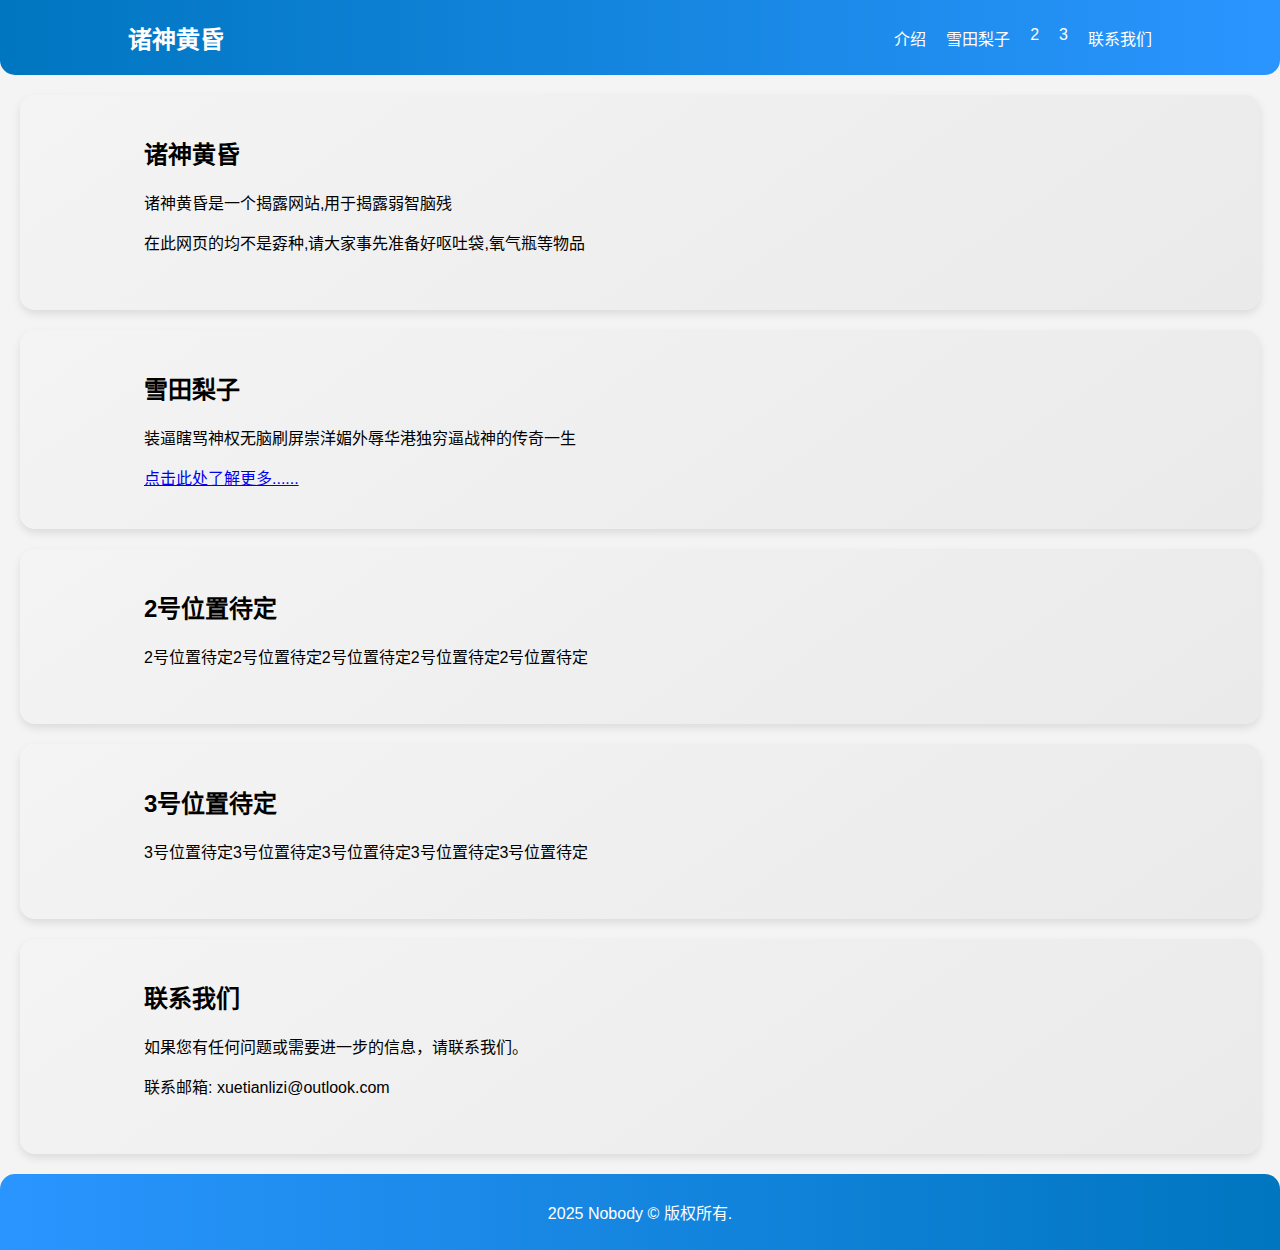
==== commit c592c3b6: "新增导航页面" ====
--- a/index.html
+++ b/index.html
@@ -3,20 +3,20 @@
 <head>
     <meta charset="UTF-8">
     <meta name="viewport" content="width=device-width, initial-scale=1.0">
-    <title>雪田梨子</title>
+    <title>诸神黄昏</title>
     <link rel="stylesheet" href="styles.css">
     <link rel="shortcut icon" type="image/x-icon" href="favicon.ico">
 </head>
 <body>
     <header>
         <div class="container">
-            <h1>😍雪田梨子😍</h1>
+            <h1>诸神黄昏</h1>
             <nav>
                 <ul>
                     <li><a href="#introduction">介绍</a></li>
-                    <li><a href="#news">事迹</a></li>
-                    <li><a href="#info">个人信息</a></li>
-                    <li><a href="#videos">美丽视频</a></li>
+                    <li><a href="#xtlz">雪田梨子</a></li>
+                    <li><a href="#2">2</a></li>
+                    <li><a href="#3">3</a></li>
                     <li><a href="#contact">联系我们</a></li>
                 </ul>
             </nav>
@@ -25,61 +25,43 @@
 
     <section id="introduction" class="section">
         <div class="container">
-            <h2>雪田梨子</h2>
-            <p>圈名: 雪田梨子</p>
-            <p>真名: 张海东</p>
-            <p>所属: 方块人 服务器圈</p>
-            <p>特征: 装逼瞎骂神权无脑刷屏</p>
-            <p>      崇洋媚外辱华港独穷逼</p>
+            <h2>诸神黄昏</h2>
+            <p>诸神黄昏是一个揭露网站,用于揭露弱智脑残</p>
+            <p>在此网页的均不是孬种,请大家事先准备好呕吐袋,氧气瓶等物品</p>
         </div>
     </section>
 
-    <section id="info" class="section">
+    <section id="xtlz" class="section">
         <div class="container">
-            <h2>英雄事迹</h2>
-            <p>雪田梨子传奇一生</p>
-            <ul>
-                <li>
-                    雪田梨子自2023年8月以来一直在方块人服务器圈中活跃,由于自身过于弱智脑残导致人人喊打,自己开了一个叫做CherryServer的服务器,开始自己的神权之路.
-                </li>
-                <li>
-                    从2023年12月份开始进行宣传,HighPing也被邀请进入此群,甚至一度当上管理一职.好景不长,此人开始疯狂作妖,起初以自己的弱智情商与智商低谷配合,加上自己不良的语言习惯导致群中仅有的20余人极度反感.
-                </li>
-                <li>
-                    之后开始与其他两个小服务器进行混战,使得群中鸡犬不宁.随后在群中进行神权活动,修改管理员名称,拒不承认;禁言30天,以莫须有罪名;私信拉黑,恶心他人.
-                </li>
-                <li>
-                    终于因装逼过度而被多人针对此人不仅装逼瞎骂,并且是资深港独分子+种族歧视。多次强调自己白种人基因的优越以及进行"Chinese weirdo"之类的辱骂.使用网图联合国护照与一双满嘴喷粪的嘴霸占自己的小群.多次被戳穿并不在英国/乌克兰/新加坡/美国/加拿大/韩国后仓皇逃逸
-                </li>
-                <li>
-                    最可笑者为,无任何人主动开齐户籍,均为自己发送+视频聊天泄露.
-                </li>
-            </ul>
+            <h2>雪田梨子</h2>
+            <p>装逼瞎骂神权无脑刷屏崇洋媚外辱华港独穷逼战神的传奇一生</p>
+            <a href="yukitariko/index.html">点击此处了解更多......</a>
         </div>
     </section>
 
-    <section id="videos" class="section">
+    <section id="2" class="section">
         <div class="container">
-            <h2>美丽视频</h2>
-            <ul>
-                <li><a href="videos/1.mp4">【Expose】Exposed 小学生+神权哥 雪田梨子&tomato 1</a></li>
-                <li><a href="videos/2.mp4">【Expose】Exposed 如花神+港毒哥 雪田梨子&tomato 2</a></li>
-                <li><a href="videos/3.mp4">【Expose】Exposed 装比+国际护照姐 雪田梨子&tomato 3</a></li>
-            </ul>
-        </div>
+            <h2>2号位置待定</h2>
+            <p>2号位置待定2号位置待定2号位置待定2号位置待定2号位置待定</p>
+    </section>
+
+    <section id="3" class="section">
+        <div class="container">
+            <h2>3号位置待定</h2>
+            <p>3号位置待定3号位置待定3号位置待定3号位置待定3号位置待定</p>
     </section>
 
     <section id="contact" class="section">
         <div class="container">
             <h2>联系我们</h2>
             <p>如果您有任何问题或需要进一步的信息，请联系我们。</p>
-            <p>雪田梨子粉丝群：1030198556</p>
+            <p>联系邮箱: xuetianlizi@outlook.com</p>
         </div>
     </section>
 
     <footer>
         <div class="container">
-            <p> 2025 Lxy &copy; 版权所有.</p>
+            <p> 2025 Nobody &copy; 版权所有.</p>
         </div>
     </footer>
 </body>
--- a/styles.css
+++ b/styles.css
@@ -6,7 +6,7 @@
 }
 
 header {
-    background: linear-gradient(90deg, #00416a, #2a95ff);
+    background: linear-gradient(90deg, #0076c0, #2a95ff);
     color: #fff;
     padding: 20px 0;
     border-radius: 0 0 15px 15px;
@@ -74,7 +74,7 @@
 
 form button {
     padding: 10px 20px;
-    background-color: #00416a;
+    background-color: #0076c0;
     color: #fff;
     border: none;
     border-radius: 5px;
@@ -86,7 +86,7 @@
 }
 
 footer {
-    background: linear-gradient(90deg, #2a95ff, #00416a);
+    background: linear-gradient(90deg, #2a95ff, #0076c0);
     color: #fff;
     text-align: center;
     padding: 10px 0;
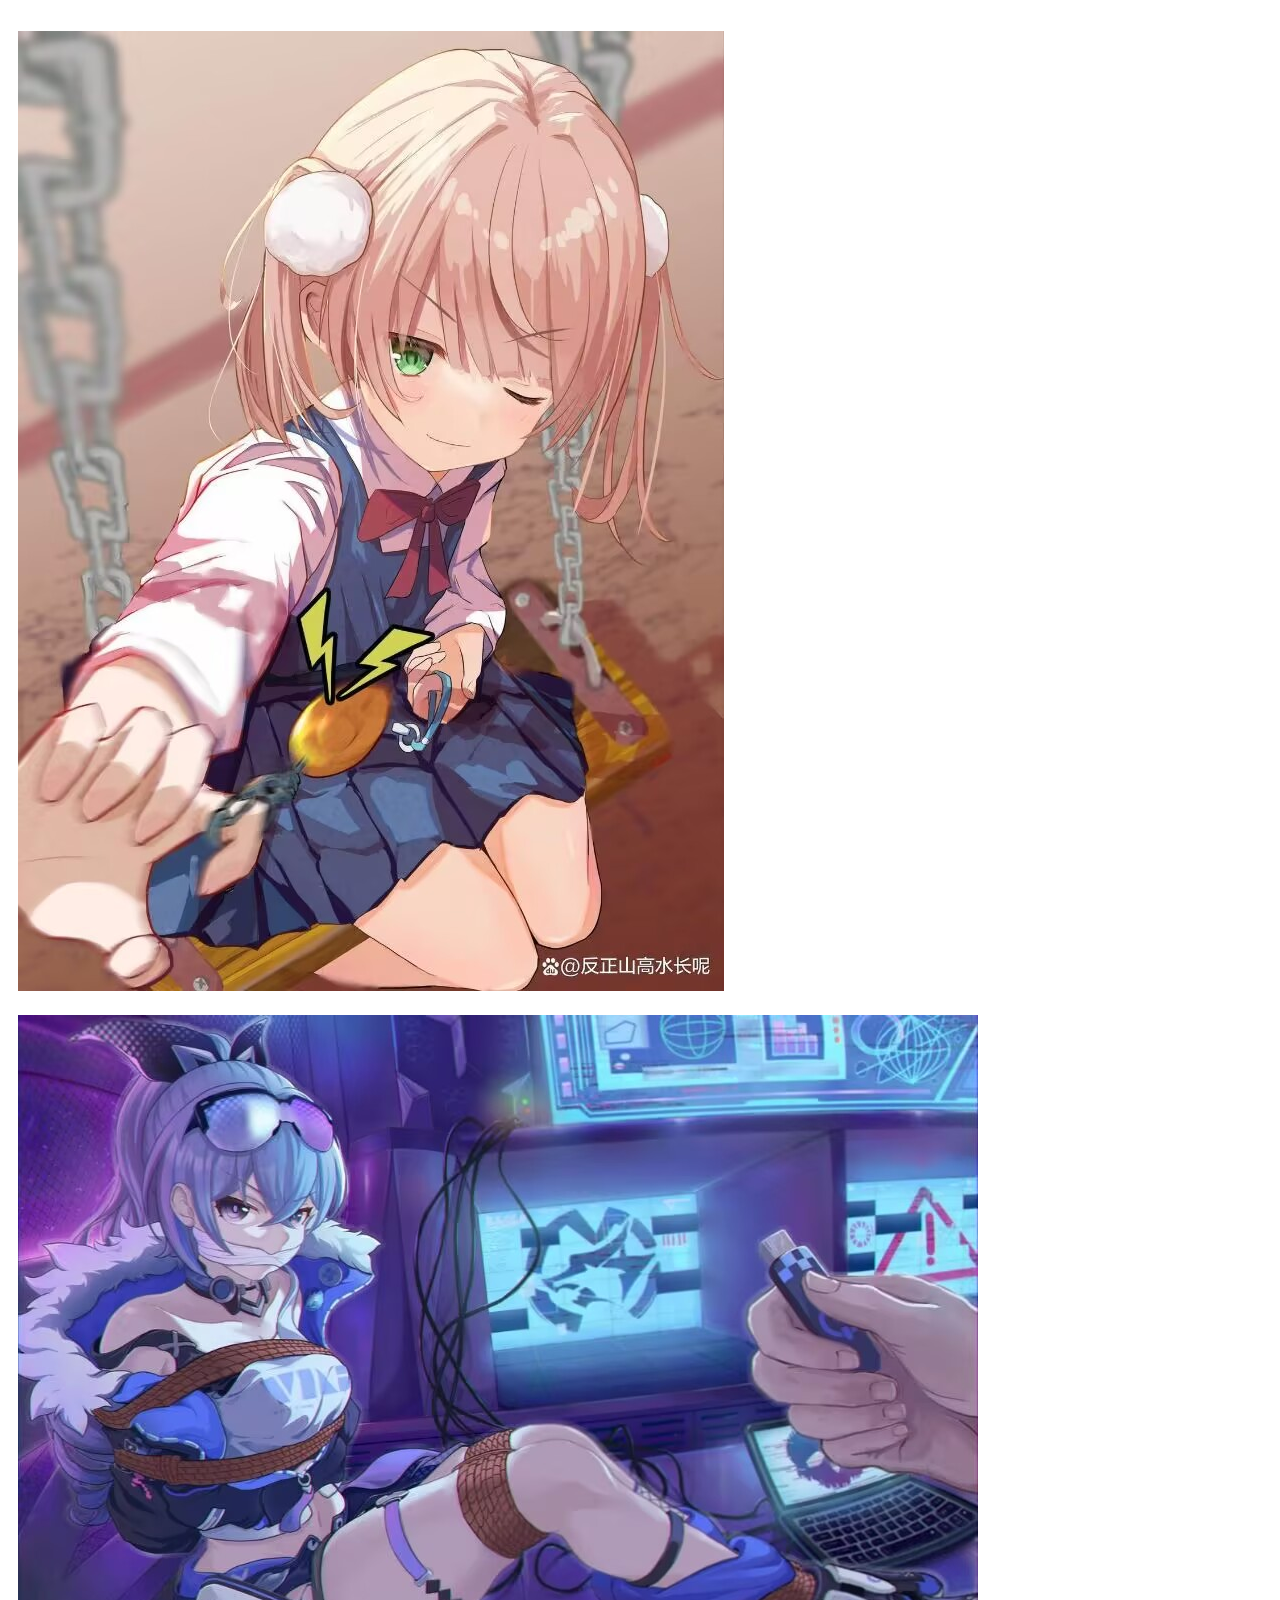
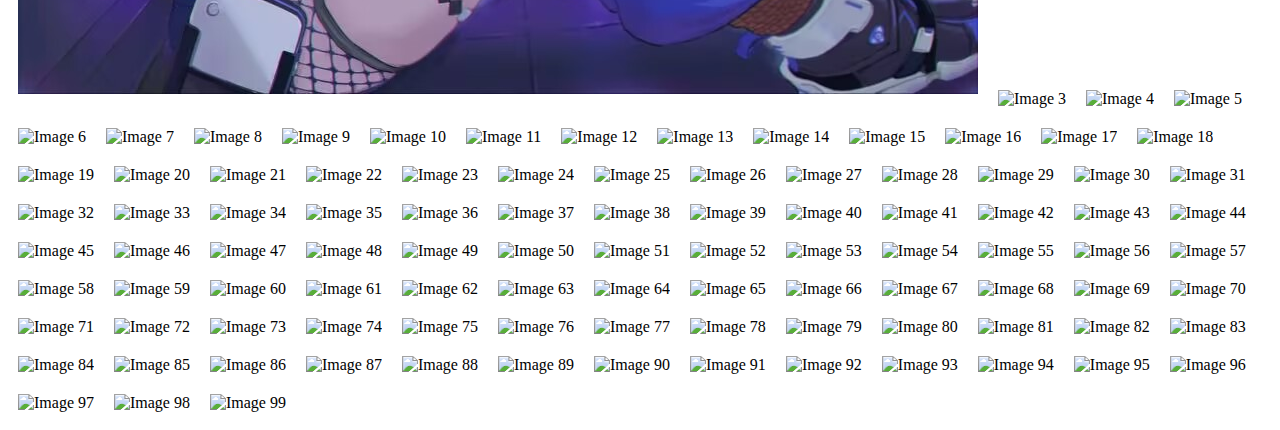
==== commit b599a53c: "尘埃爱看的" ====
--- a/index.html
+++ b/index.html
@@ -1,68 +1,32 @@
 <!DOCTYPE html>
-<html lang="zh-CN">
+<html lang="en">
+
 <head>
     <meta charset="UTF-8">
     <meta name="viewport" content="width=device-width, initial-scale=1.0">
-    <title>诸神黄昏</title>
-    <link rel="stylesheet" href="styles.css">
-    <link rel="shortcut icon" type="image/x-icon" href="favicon.ico">
+    <title>尘埃爱看的</title>
+    <style>
+        img {
+            max-width: 100%;
+            height: auto;
+            margin: 10px;
+        }
+    </style>
 </head>
+
 <body>
-    <header>
-        <div class="container">
-            <h1>诸神黄昏</h1>
-            <nav>
-                <ul>
-                    <li><a href="#introduction">介绍</a></li>
-                    <li><a href="#xtlz">雪田梨子</a></li>
-                    <li><a href="#2">2</a></li>
-                    <li><a href="#3">3</a></li>
-                    <li><a href="#contact">联系我们</a></li>
-                </ul>
-            </nav>
-        </div>
-    </header>
+    <h1></h1>
+    <div id="image-container"></div>
 
-    <section id="introduction" class="section">
-        <div class="container">
-            <h2>诸神黄昏</h2>
-            <p>诸神黄昏是一个揭露网站,用于揭露弱智脑残</p>
-            <p>在此网页的均不是孬种,请大家事先准备好呕吐袋,氧气瓶等物品</p>
-        </div>
-    </section>
+    <script>
+        const imageContainer = document.getElementById('image-container');
+        for (let i = 1; i <= 99; i++) {
+            const img = document.createElement('img');
+            img.src = `a/${i}.jpg`;
+            img.alt = `Image ${i}`;
+            imageContainer.appendChild(img);
+        }
+    </script>
+</body>
 
-    <section id="xtlz" class="section">
-        <div class="container">
-            <h2>雪田梨子</h2>
-            <p>装逼瞎骂神权无脑刷屏崇洋媚外辱华港独穷逼战神的传奇一生</p>
-            <a href="yukitariko/index.html">点击此处了解更多......</a>
-        </div>
-    </section>
-
-    <section id="2" class="section">
-        <div class="container">
-            <h2>2号位置待定</h2>
-            <p>2号位置待定2号位置待定2号位置待定2号位置待定2号位置待定</p>
-    </section>
-
-    <section id="3" class="section">
-        <div class="container">
-            <h2>3号位置待定</h2>
-            <p>3号位置待定3号位置待定3号位置待定3号位置待定3号位置待定</p>
-    </section>
-
-    <section id="contact" class="section">
-        <div class="container">
-            <h2>联系我们</h2>
-            <p>如果您有任何问题或需要进一步的信息，请联系我们。</p>
-            <p>联系邮箱: xuetianlizi@outlook.com</p>
-        </div>
-    </section>
-
-    <footer>
-        <div class="container">
-            <p> 2025 Nobody &copy; 版权所有.</p>
-        </div>
-    </footer>
-</body>
-</html>+</html>    